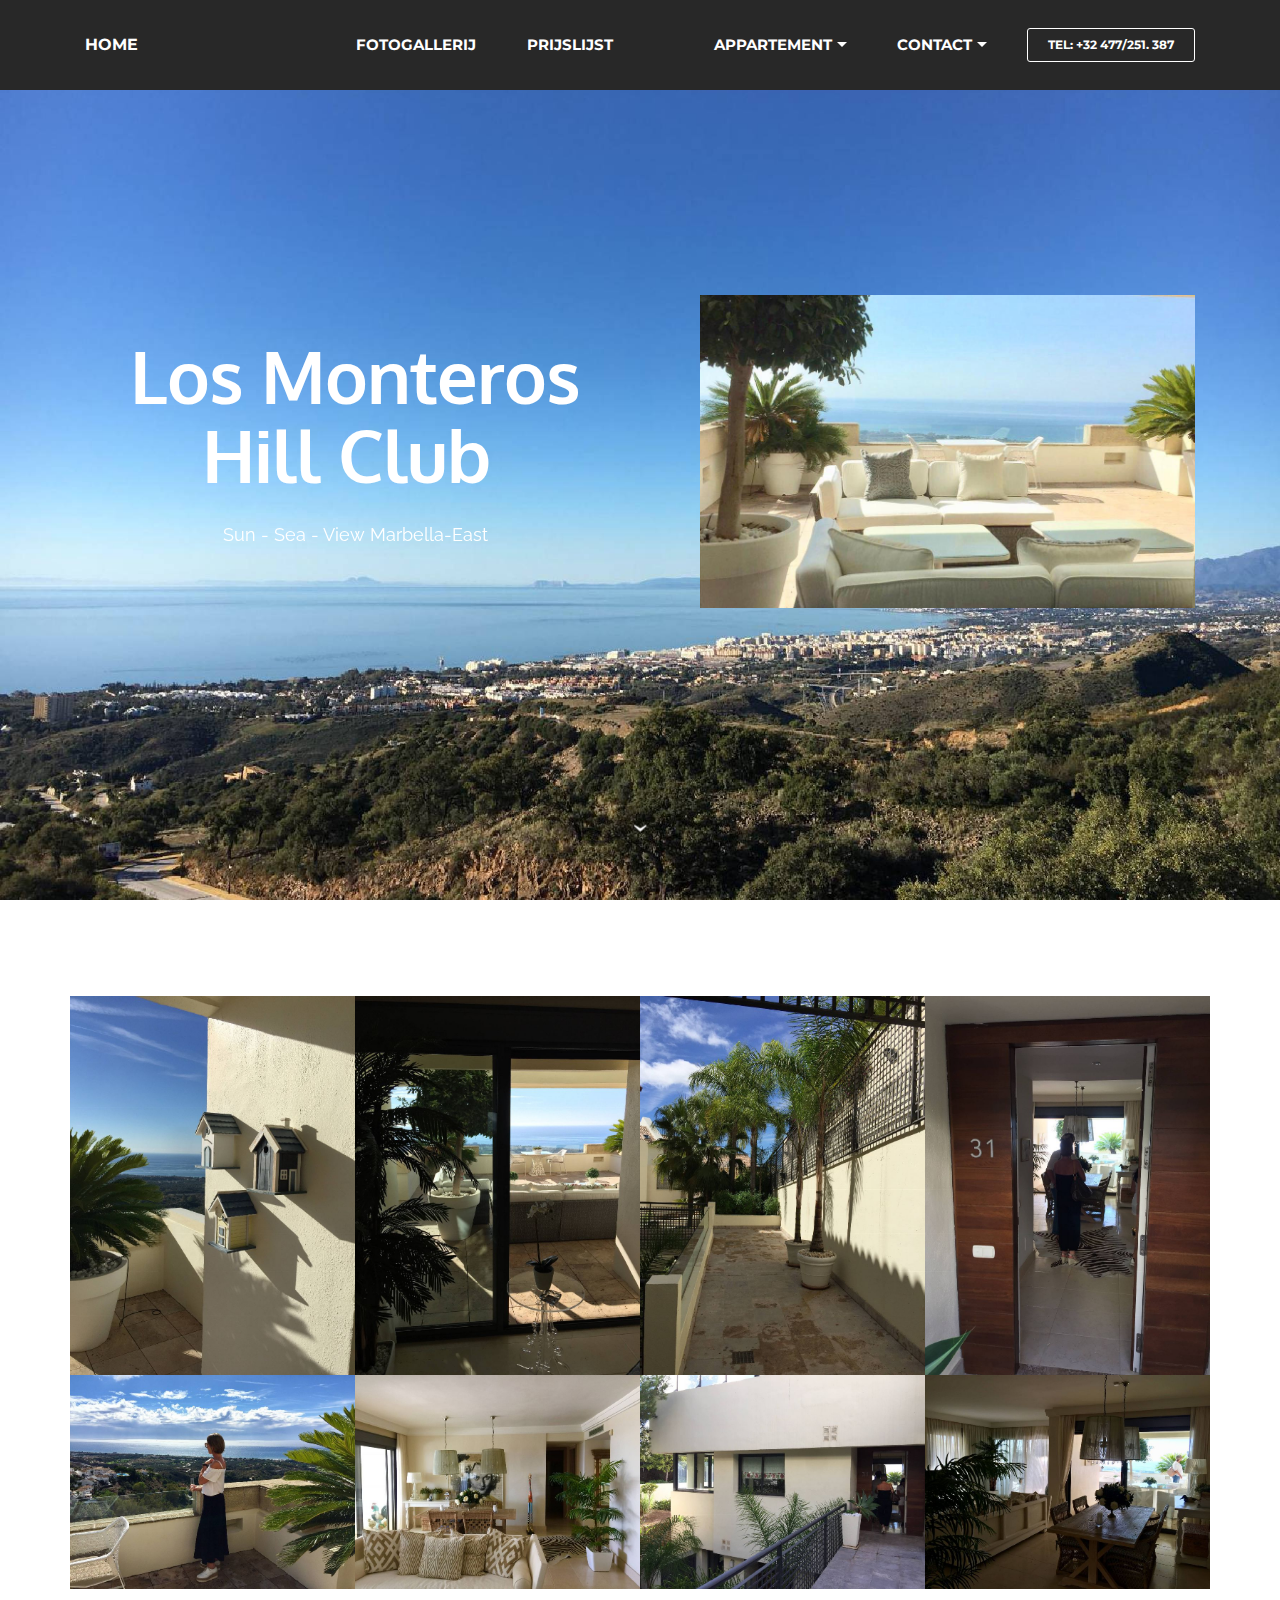
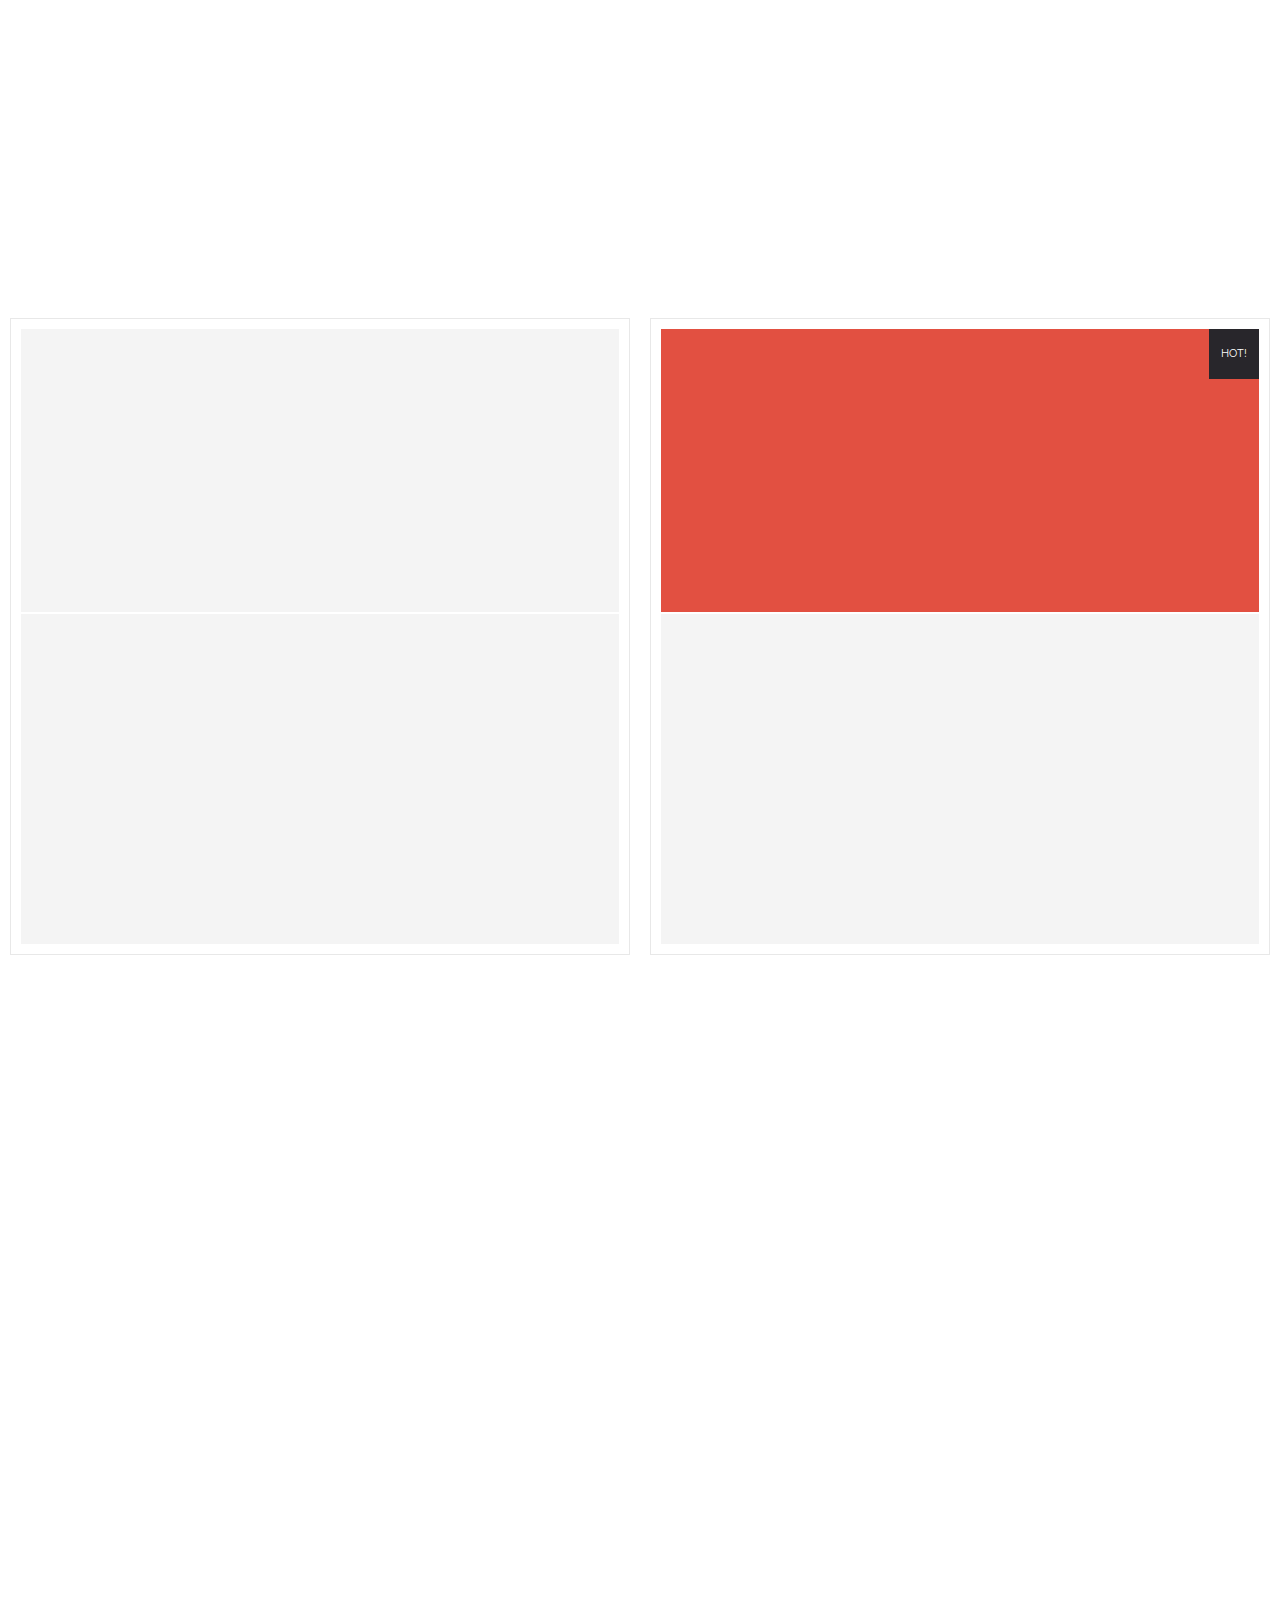
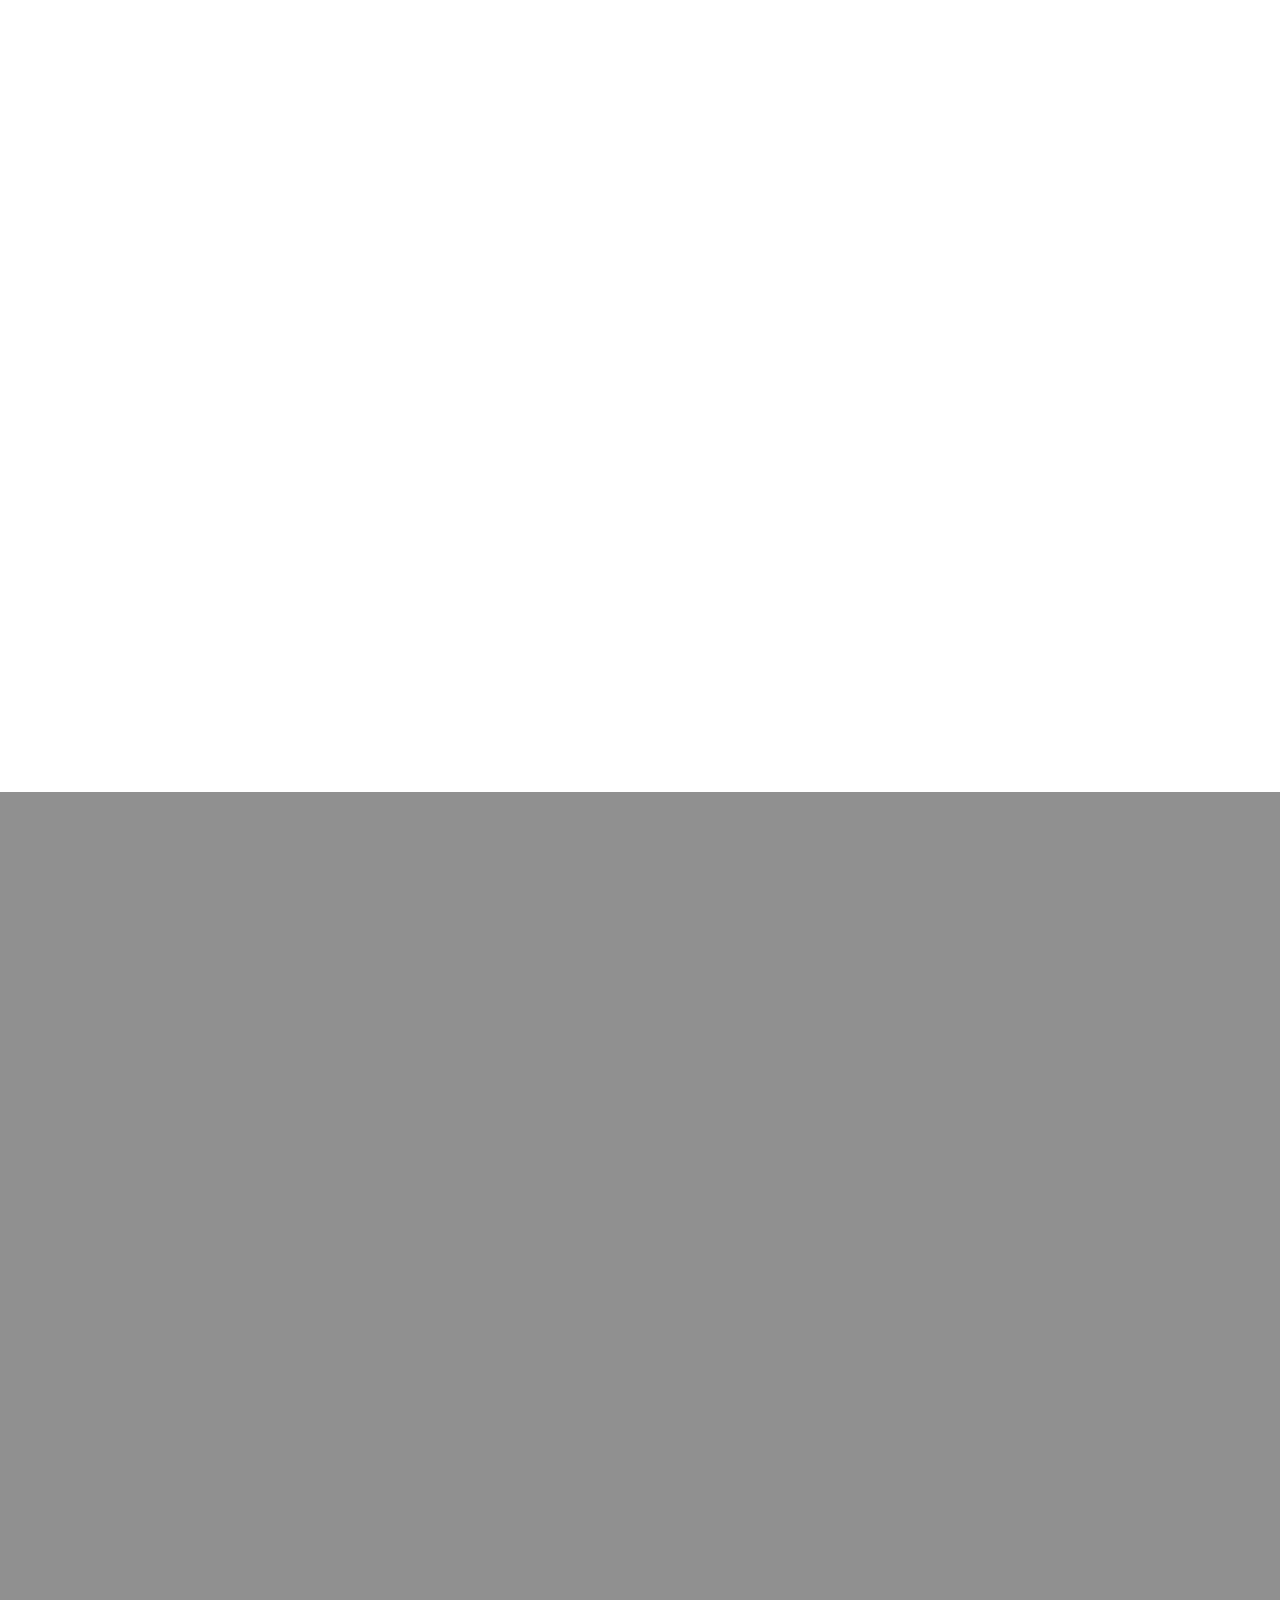
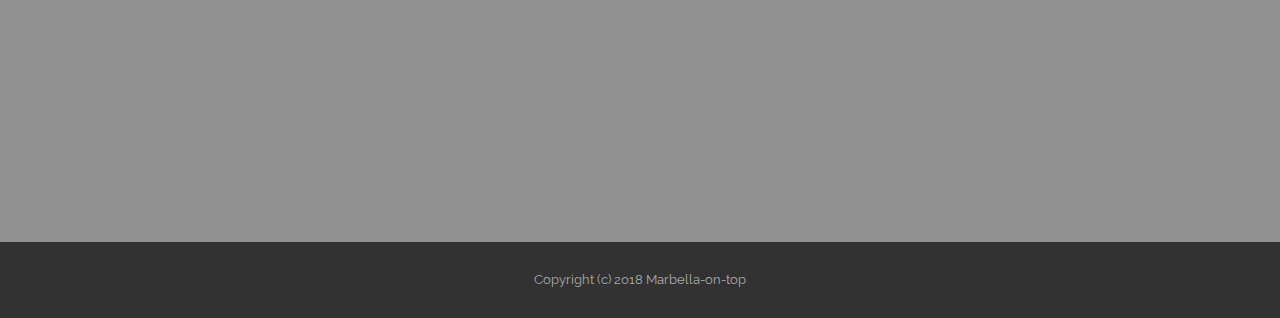
==== index.html @ 4f2f350a "create github pages" ====
<!DOCTYPE html>
<html>
<head>
  <!-- Site made with Mobirise Website Builder v3.12.1, https://mobirise.com -->
  <meta charset="UTF-8">
  <meta http-equiv="X-UA-Compatible" content="IE=edge">
  <meta name="generator" content="Mobirise v3.12.1, mobirise.com">
  <meta name="viewport" content="width=device-width, initial-scale=1">
  <link rel="shortcut icon" href="assets/images/logo-maerteleire-web-mail-128x73-91.jpg" type="image/x-icon">
  <meta name="description" content="">
  <title>Home</title>
  <link rel="stylesheet" href="https://fonts.googleapis.com/css?family=Lora:400,700,400italic,700italic&amp;subset=latin">
  <link rel="stylesheet" href="https://fonts.googleapis.com/css?family=Montserrat:400,700">
  <link rel="stylesheet" href="https://fonts.googleapis.com/css?family=Raleway:100,100i,200,200i,300,300i,400,400i,500,500i,600,600i,700,700i,800,800i,900,900i">
  <link rel="stylesheet" href="assets/bootstrap-material-design-font/css/material.css">
  <link rel="stylesheet" href="assets/et-line-font-plugin/style.css">
  <link rel="stylesheet" href="assets/tether/tether.min.css">
  <link rel="stylesheet" href="assets/bootstrap/css/bootstrap.min.css">
  <link rel="stylesheet" href="assets/animate.css/animate.min.css">
  <link rel="stylesheet" href="assets/dropdown/css/style.css">
  <link rel="stylesheet" href="assets/theme/css/style.css">
  <link rel="stylesheet" href="assets/mobirise-gallery/style.css">
  <link rel="stylesheet" href="assets/mobirise/css/mbr-additional.css" type="text/css">
  
  
  
</head>
<body>
<section id="menu-n">

    <nav class="navbar navbar-dropdown navbar-fixed-top">
        <div class="container">

            <div class="mbr-table">
                <div class="mbr-table-cell">

                    <div class="navbar-brand">
                        
                        <a class="navbar-caption" href="index.html">HOME</a>
                    </div>

                </div>
                <div class="mbr-table-cell">

                    <button class="navbar-toggler pull-xs-right hidden-md-up" type="button" data-toggle="collapse" data-target="#exCollapsingNavbar">
                        <div class="hamburger-icon"></div>
                    </button>

                    <ul class="nav-dropdown collapse pull-xs-right nav navbar-nav navbar-toggleable-sm" id="exCollapsingNavbar"><li class="nav-item"><a class="nav-link link" href="fotogallerij.html">FOTOGALLERIJ</a></li><li class="nav-item"><a class="nav-link link" href="page2.html">PRIJSLIJST</a></li><li class="nav-item"><a class="nav-link link" href="https://mobirise.com/"></a></li><li class="nav-item dropdown"><a class="nav-link link dropdown-toggle" data-toggle="dropdown-submenu" href="https://mobirise.com/" aria-expanded="false">APPARTEMENT</a><div class="dropdown-menu"><a class="dropdown-item" href="Huishoudelijk reglement.html">Huishoudelijk reglement</a><div class="dropdown"><a class="dropdown-item dropdown-toggle" href="assets/files/12%20daguitstapjes%20aan%20de%20Costa%20Del%20Sol.pdf" data-toggle="dropdown-submenu" aria-expanded="false">Daguitstappen in de buurt<br></a><div class="dropdown-menu dropdown-submenu"><a class="dropdown-item" href="assets/files/12%20daguitstapjes%20aan%20de%20Costa%20Del%20Sol.pdf">12 daguitstapjes aan de Costa del Sol</a><a class="dropdown-item" href="assets/files/WAT%20TE%20BELEVEN%20IN%20MARBELLA.pdf">Wat te beleven in Marbella ?</a></div></div><a class="dropdown-item" href="http://events.marbellafamilyfun.com/" target="_blank">Activiteiten-agenda</a><a class="dropdown-item" href="voorzieningen.html" aria-expanded="false">Voorzieningen<br></a></div></li><li class="nav-item dropdown"><a class="nav-link link dropdown-toggle" data-toggle="dropdown-submenu" href="https://mobirise.com/" aria-expanded="false">CONTACT</a><div class="dropdown-menu"><a class="dropdown-item" href="page5.html">Contact us</a></div></li><li class="nav-item nav-btn"><a class="nav-link btn btn-white btn-white-outline" href="Contact us.html">TEL: +32 477/251. 387</a></li></ul>
                    <button hidden="" class="navbar-toggler navbar-close" type="button" data-toggle="collapse" data-target="#exCollapsingNavbar">
                        <div class="close-icon"></div>
                    </button>

                </div>
            </div>

        </div>
    </nav>

</section>

<section class="engine"><a rel="external" href="https://mobirise.com">Website Builder</a></section><section class="mbr-section mbr-section-hero mbr-section-full header2 mbr-parallax-background mbr-after-navbar" id="header2-0" style="background-image: url(assets/images/img-2000x1500.jpg);">

    

    <div class="mbr-table mbr-table-full">
        <div class="mbr-table-cell">

            <div class="container">
                <div class="mbr-section row">
                    <div class="mbr-table-md-up">
                        
                        
                        

                        <div class="mbr-table-cell col-md-5 content-size text-xs-center text-md-right">

                            <h3 class="mbr-section-title display-2">Los Monteros Hill Club&nbsp;</h3>

                            <div class="mbr-section-text">
                                <p>Sun - Sea - View Marbella-East</p>
                            </div>

                            

                        </div>
                        <div class="mbr-table-cell mbr-valign-top mbr-left-padding-md-up col-md-7 image-size" style="width: 50%;">
                            <div class="mbr-figure"><img src="assets/images/img-2800-1024x647.jpg"></div>
                        </div>

                    </div>
                </div>
            </div>

        </div>
    </div>

    <div class="mbr-arrow mbr-arrow-floating hidden-sm-down" aria-hidden="true"><a href="#gallery2-3"><i class="mbr-arrow-icon"></i></a></div>

</section>

<section class="mbr-gallery mbr-section mbr-section-nopadding mbr-slider-carousel" id="gallery2-3" data-filter="false" style="padding-top: 6rem; padding-bottom: 6rem;">
    <!-- Filter -->
    

    <!-- Gallery -->
    <div class="mbr-gallery-row container">
        <div class=" mbr-gallery-layout-default">
            <div>
                <div>
                    <div class="mbr-gallery-item mbr-gallery-item__mobirise3 mbr-gallery-item--p0" data-tags="Animated" data-video-url="false">
                        <div href="#lb-gallery2-3" data-slide-to="0" data-toggle="modal">
                            
                            

                            <img alt="" src="assets/images/img-2000x2666-800x1066.jpg">
                            
                            <span class="icon-focus"></span>
                            
                        </div>
                    </div><div class="mbr-gallery-item mbr-gallery-item__mobirise3 mbr-gallery-item--p0" data-tags="Animated" data-video-url="false">
                        <div href="#lb-gallery2-3" data-slide-to="1" data-toggle="modal">
                            
                            

                            <img alt="" src="assets/images/img-1-2000x2666-800x1066.jpg">
                            
                            <span class="icon-focus"></span>
                            
                        </div>
                    </div><div class="mbr-gallery-item mbr-gallery-item__mobirise3 mbr-gallery-item--p0" data-tags="Animated" data-video-url="false">
                        <div href="#lb-gallery2-3" data-slide-to="2" data-toggle="modal">
                            
                            

                            <img alt="" src="assets/images/img-2-2000x2666-800x1066.jpg">
                            
                            <span class="icon-focus"></span>
                            
                        </div>
                    </div><div class="mbr-gallery-item mbr-gallery-item__mobirise3 mbr-gallery-item--p0" data-tags="Animated" data-video-url="false">
                        <div href="#lb-gallery2-3" data-slide-to="3" data-toggle="modal">
                            
                            

                            <img alt="" src="assets/images/img-3-2000x2666-800x1066.jpg">
                            
                            <span class="icon-focus"></span>
                            
                        </div>
                    </div><div class="mbr-gallery-item mbr-gallery-item__mobirise3 mbr-gallery-item--p0" data-tags="Animated" data-video-url="false">
                        <div href="#lb-gallery2-3" data-slide-to="4" data-toggle="modal">
                            
                            

                            <img alt="" src="assets/images/img-1-2000x1500-800x600.jpg">
                            
                            <span class="icon-focus"></span>
                            
                        </div>
                    </div><div class="mbr-gallery-item mbr-gallery-item__mobirise3 mbr-gallery-item--p0" data-tags="Animated" data-video-url="false">
                        <div href="#lb-gallery2-3" data-slide-to="5" data-toggle="modal">
                            
                            

                            <img alt="" src="assets/images/img-2-2000x1500-800x600.jpg">
                            
                            <span class="icon-focus"></span>
                            
                        </div>
                    </div><div class="mbr-gallery-item mbr-gallery-item__mobirise3 mbr-gallery-item--p0" data-tags="Animated" data-video-url="false">
                        <div href="#lb-gallery2-3" data-slide-to="6" data-toggle="modal">
                            
                            

                            <img alt="" src="assets/images/img-3-2000x1500-800x600.jpg">
                            
                            <span class="icon-focus"></span>
                            
                        </div>
                    </div><div class="mbr-gallery-item mbr-gallery-item__mobirise3 mbr-gallery-item--p0" data-tags="Animated" data-video-url="false">
                        <div href="#lb-gallery2-3" data-slide-to="7" data-toggle="modal">
                            
                            

                            <img alt="" src="assets/images/img-4-2000x1500-800x600.jpg">
                            
                            <span class="icon-focus"></span>
                            
                        </div>
                    </div>
                </div>
            </div>
            <div class="clearfix"></div>
        </div>
    </div>

    <!-- Lightbox -->
    <div data-app-prevent-settings="" class="mbr-slider modal fade carousel slide" tabindex="-1" data-keyboard="true" data-interval="false" id="lb-gallery2-3">
        <div class="modal-dialog">
            <div class="modal-content">
                <div class="modal-body">
                    <ol class="carousel-indicators">
                        <li data-app-prevent-settings="" data-target="#lb-gallery2-3" data-slide-to="0"></li><li data-app-prevent-settings="" data-target="#lb-gallery2-3" data-slide-to="1"></li><li data-app-prevent-settings="" data-target="#lb-gallery2-3" data-slide-to="2"></li><li data-app-prevent-settings="" data-target="#lb-gallery2-3" data-slide-to="3"></li><li data-app-prevent-settings="" data-target="#lb-gallery2-3" data-slide-to="4"></li><li data-app-prevent-settings="" data-target="#lb-gallery2-3" data-slide-to="5"></li><li data-app-prevent-settings="" data-target="#lb-gallery2-3" data-slide-to="6"></li><li data-app-prevent-settings="" data-target="#lb-gallery2-3" class=" active" data-slide-to="7"></li>
                    </ol>
                    <div class="carousel-inner">
                        <div class="carousel-item">
                            <img alt="" src="assets/images/img-2000x2666.jpg">
                        </div><div class="carousel-item">
                            <img alt="" src="assets/images/img-1-2000x2666.jpg">
                        </div><div class="carousel-item">
                            <img alt="" src="assets/images/img-2-2000x2666.jpg">
                        </div><div class="carousel-item">
                            <img alt="" src="assets/images/img-3-2000x2666.jpg">
                        </div><div class="carousel-item">
                            <img alt="" src="assets/images/img-1-2000x1500.jpg">
                        </div><div class="carousel-item">
                            <img alt="" src="assets/images/img-2-2000x1500.jpg">
                        </div><div class="carousel-item">
                            <img alt="" src="assets/images/img-3-2000x1500.jpg">
                        </div><div class="carousel-item active">
                            <img alt="" src="assets/images/img-4-2000x1500.jpg">
                        </div>
                    </div>
                    <a class="left carousel-control" role="button" data-slide="prev" href="#lb-gallery2-3">
                        <span class="icon-prev" aria-hidden="true"></span>
                        <span class="sr-only">Previous</span>
                    </a>
                    <a class="right carousel-control" role="button" data-slide="next" href="#lb-gallery2-3">
                        <span class="icon-next" aria-hidden="true"></span>
                        <span class="sr-only">Next</span>
                    </a>

                    <a class="close" href="#" role="button" data-dismiss="modal">
                        <span aria-hidden="true">×</span>
                        <span class="sr-only">Close</span>
                    </a>
                </div>
            </div>
        </div>
    </div>
</section>

<section class="mbr-section" id="pricing-table2-g" style="background-color: rgb(255, 255, 255); padding-top: 80px; padding-bottom: 120px;">

    

    <div class="mbr-section mbr-section__container mbr-section__container--middle">
      <div class="container">
          <div class="row">
              <div class="col-xs-12 text-xs-center">
                  <h3 class="mbr-section-title display-2">Tarieven</h3>
                  <small class="mbr-section-subtitle">Voor beschikbaarheid, stuur ons een mailtje ! Minimum weekverhuur - Mogelijkheid tot maandverhuur !</small>
              </div>
          </div>
      </div>
    </div>

    <div class="mbr-section mbr-section-nopadding mbr-price-table">
      <div class="row">
            <div class="col-xs-12 col-md-6 col-xl-6">
                <div class="mbr-plan card text-xs-center">
                    <div class="mbr-plan-header card-block">
                      
                      <div class="card-title">
                        <h3 class="mbr-plan-title">LAAGSEIZOEN</h3>
                        <small class="mbr-plan-subtitle">1 september tot &amp; met &nbsp;30 juni</small>
                      </div>
                      <div class="card-text">
                          <div class="mbr-price">
                            <span class="mbr-price-value">€</span>
                            <span class="mbr-price-figure">1500</span><small class="mbr-price-term">/week.</small>
                          </div>
                          <small class="mbr-plan-price-desc">Meer details</small>
                      </div>
                    </div>
                    <div class="mbr-plan-body card-block">
                      <div class="mbr-plan-list"><ul class="list-group list-group-flush"><li class="list-group-item">2 slaapkamers - 2 badkamers</li><li class="list-group-item"> 2-persoonsbedden</li><li class="list-group-item">geschikt voor maximum voor 4 personen</li><li class="list-group-item">gratis WIFI</li></ul></div>
                      
                    </div>
                </div>
            </div>
            <div class="col-xs-12 col-md-6 col-xl-6">
                <div class="mbr-plan card text-xs-center">
                    <div class="mbr-plan-header card-block bg-primary">
                      <div class="mbr-plan-label">HOT!</div>
                      <div class="card-title">
                        <h3 class="mbr-plan-title">HOOGSEIZOEN</h3>
                        <small class="mbr-plan-subtitle">1 juli tot &amp; met 31 augustus</small>
                      </div>
                      <div class="card-text">
                          <div class="mbr-price">
                            <span class="mbr-price-value">€</span>
                            <span class="mbr-price-figure">2000</span><small class="mbr-price-term">/week.</small>
                          </div>
                          <small class="mbr-plan-price-desc">Meer details</small>
                      </div>
                    </div>
                    <div class="mbr-plan-body card-block">
                      <div class="mbr-plan-list"><ul class="list-group list-group-flush"><li class="list-group-item">2 slaapkamers - 2 badkamers</li><li class="list-group-item"> 2-persoonsbedden</li><li class="list-group-item">geschikt voor maximum 4 personen</li><li class="list-group-item">gratis WIFI</li></ul></div>
                      
                    </div>
                </div>
            </div>
            
            
          </div>
    </div>

</section>

<section class="mbr-section mbr-parallax-background" id="form1-c" style="background-image: url(assets/images/img-2000x1371.jpg); padding-top: 120px; padding-bottom: 120px;">
    
    <div class="mbr-section mbr-section__container mbr-section__container--middle">
        <div class="container">
            <div class="row">
                <div class="col-xs-12 text-xs-center">
                    <h3 class="mbr-section-title display-2">CONTACT FORMULIER</h3>
                    <small class="mbr-section-subtitle">Wenst u te huren ? Heeft u een vraag ? Stuur ons dan hieronder een bericht. Antwoord binnen de 24u !</small>
                </div>
            </div>
        </div>
    </div>
    <div class="mbr-section mbr-section-nopadding">
        <div class="container">
            <div class="row">
                <div class="col-xs-12 col-lg-10 col-lg-offset-1" data-form-type="formoid">


                    <div data-form-alert="true">
                        <div hidden="" data-form-alert-success="true" class="alert alert-form alert-success text-xs-center">Thanks for filling out form!</div>
                    </div>


                    <form action="https://mobirise.com/" method="post" data-form-title="CONTACT FORMULIER">

                        <input type="hidden" value="WoFdd6sUv2KNcZNWZvfrkLfmjpEVxVKeMpipxAxIxKN8QhyJB/UExJP9BDMRjxxHVjg9TM3lmFNSBWhQ2SIvO/9RHqNVO4+xNP42BPwE/0wyp7LwObvrASeftMVAXPFM" data-form-email="true">

                        <div class="row row-sm-offset">

                            <div class="col-xs-12 col-md-4">
                                <div class="form-group">
                                    <label class="form-control-label" for="form1-c-name">Name<span class="form-asterisk">*</span></label>
                                    <input type="text" class="form-control" name="name" required="" data-form-field="Name" id="form1-c-name">
                                </div>
                            </div>

                            <div class="col-xs-12 col-md-4">
                                <div class="form-group">
                                    <label class="form-control-label" for="form1-c-email">Email<span class="form-asterisk">*</span></label>
                                    <input type="email" class="form-control" name="email" required="" data-form-field="Email" id="form1-c-email">
                                </div>
                            </div>

                            <div class="col-xs-12 col-md-4">
                                <div class="form-group">
                                    <label class="form-control-label" for="form1-c-phone">Phone</label>
                                    <input type="tel" class="form-control" name="phone" data-form-field="Phone" id="form1-c-phone">
                                </div>
                            </div>

                        </div>

                        <div class="form-group">
                            <label class="form-control-label" for="form1-c-message">Message</label>
                            <textarea class="form-control" name="message" rows="7" data-form-field="Message" id="form1-c-message"></textarea>
                        </div>

                        <div><button type="submit" class="btn btn-primary">CONTACT US</button></div>

                    </form>
                </div>
            </div>
        </div>
    </div>
</section>

<section class="mbr-section" id="msg-box5-h" style="background-color: rgb(255, 255, 255); padding-top: 0px; padding-bottom: 0px;">

    
    <div class="container">
        <div class="row">
            <div class="mbr-table-md-up">

              

              <div class="mbr-table-cell col-md-5 text-xs-center text-md-right content-size">
                  <h3 class="mbr-section-title display-2"><br>Monteros Hill Club</h3>
                  <div class="lead">

                    <p>Monteros Hill Club Marbella ligt in Marbella, op 3,7 km van Plaza de Toros Marbella, en biedt accommodatie met uitzicht op zee. U kunt gebruikmaken van gratis WiFi.<br><br>Het appartement beschikt over 2 slaapkamers en een keuken met een vaatwasser en een oven. Er is ook een satelliet-tv aanwezig.<br><br>U kunt tijdens uw verblijf in het appartement gebruikmaken van spa- en wellnessfaciliteiten, waaronder een sauna en een fitnesscentrum. U kunt ook ontspannen op het zonneterras.<br><br>Het Teatro Ciudad de Marbella ligt op 4,1 km van Monteros Hill Club Marbella .De dichtstbijzijnde luchthaven is Málaga-Costa del Sol, op 35 km van de accommodatie.&nbsp;</p>

                  </div>

                  <div><a class="btn btn-primary" href="https://mobirise.com">MEER</a></div>
              </div>


              


              <div class="mbr-table-cell mbr-left-padding-md-up mbr-valign-top col-md-7 image-size" style="width: 50%;">
                  <div class="mbr-figure"><img src="assets/images/img-1-1400x816.jpg"></div>
              </div>

            </div>
        </div>
    </div>

</section>

<section class="mbr-section mbr-parallax-background" id="testimonials3-m" style="background-image: url(assets/images/mbr-2000x1500.jpg); padding-top: 120px; padding-bottom: 120px;">

    <div class="mbr-overlay" style="opacity: 0.5; background-color: rgb(34, 34, 34);">
    </div>

        <div class="mbr-section mbr-section__container mbr-section__container--middle">
            <div class="container">
                <div class="row">
                    <div class="col-xs-12 text-xs-center">
                        <h3 class="mbr-section-title display-2">Wat vertellen gasten over hun verblijf ?</h3>
                        
                    </div>
                </div>
            </div>
        </div>


    <div class="mbr-testimonials mbr-section mbr-section-nopadding">
        <div class="container">
            <div class="row">

                <div class="col-xs-12 col-lg-4">

                    <div class="mbr-testimonial card">
                        <div class="card-block"><p>“Echt een mega mooie locatie! Je moet er even een beetje voor rijden, maar dan heb je ook een super mooi uitzicht. En je hebt een prima zwembad op een paar meter lopen afstand. Ook het appartement is top. Elke slaapkamer beschikt over een aparte badkamer. Ik raad wel aan een auto te huren, tenzij je geen behoefte hebt aan strand natuurlijk. Bezoek vooral het oude stadscentrum. Doet heel knus en authentiek aan. Leuk sfeertje. Marbella is een hele mooie badplaats.”</p></div>
                        <div class="mbr-author card-footer">
                            
                            <div class="mbr-author-name">Katrien</div>
                            
                        </div>
                    </div>
                </div><div class="col-xs-12 col-lg-4">

                    <div class="mbr-testimonial card">
                        <div class="card-block"><p>“Myself and my family spent a month at this beautiful apartment. The apartment is very clean, spacious with sunshine and sea views . I would recommend this apartment to any family. Cabopino beach was our favourite go to beach. Sad to be back in UK.<span style="font-size: 1.125rem; line-height: 2;">”</span></p></div>
                        <div class="mbr-author card-footer">
                            
                            <div class="mbr-author-name">Dean.</div>
                            
                        </div>
                    </div>
                </div><div class="col-xs-12 col-lg-4">

                    <div class="mbr-testimonial card">
                        <div class="card-block"><p>“Appartement très agréable, propre et bien équipé. Il est mieux que sur les photos. Il dispose même d'une vue sur mer. On va sûrement revenir à cet appartement à notre prochain séjour.”</p></div>
                        <div class="mbr-author card-footer">
                            
                            <div class="mbr-author-name">Eric.</div>
                            
                        </div>
                    </div>
                </div>

            </div>

        </div>

    </div>

</section>

<footer class="mbr-small-footer mbr-section mbr-section-nopadding" id="footer1-q" style="background-color: rgb(50, 50, 50); padding-top: 1.75rem; padding-bottom: 1.75rem;">
    
    <div class="container">
        <p class="text-xs-center">Copyright (c) 2018 Marbella-on-top</p>
    </div>
</footer>


  <script src="assets/web/assets/jquery/jquery.min.js"></script>
  <script src="assets/tether/tether.min.js"></script>
  <script src="assets/bootstrap/js/bootstrap.min.js"></script>
  <script src="assets/smooth-scroll/smooth-scroll.js"></script>
  <script src="assets/jarallax/jarallax.js"></script>
  <script src="assets/viewport-checker/jquery.viewportchecker.js"></script>
  <script src="assets/masonry/masonry.pkgd.min.js"></script>
  <script src="assets/imagesloaded/imagesloaded.pkgd.min.js"></script>
  <script src="assets/bootstrap-carousel-swipe/bootstrap-carousel-swipe.js"></script>
  <script src="assets/dropdown/js/script.min.js"></script>
  <script src="assets/touch-swipe/jquery.touch-swipe.min.js"></script>
  <script src="assets/theme/js/script.js"></script>
  <script src="assets/mobirise-gallery/player.min.js"></script>
  <script src="assets/mobirise-gallery/script.js"></script>
  <script src="assets/formoid/formoid.min.js"></script>
  
  
  <input name="animation" type="hidden">
  </body>
</html>
---- assets/bootstrap-material-design-font/css/material.css ----
@font-face {
  font-family: 'Material-Design-Icons';
  src: url('../fonts/Material-Design-Icons.eot?3ocs8m');
  src: url('../fonts/Material-Design-Icons.eot?#iefix3ocs8m') format('embedded-opentype'), url('../fonts/Material-Design-Icons.woff?3ocs8m') format('woff'), url('../fonts/Material-Design-Icons.ttf?3ocs8m') format('truetype'), url('../fonts/Material-Design-Icons.svg?3ocs8m#Material-Design-Icons') format('svg');
  font-weight: normal;
  font-style: normal;
}
[class^="mdi-"],
[class*="mdi-"] {
  speak: none;
  display: inline-block;
  font-style: normal;
  font-variant:normal;
  font-weight:normal;
  /*font-size:24px;*/
  line-height:1;
  font-family:'Material-Design-Icons' !important;
  text-rendering: auto;
  
  -webkit-font-smoothing: antialiased;
  -moz-osx-font-smoothing: grayscale;
  -webkit-transform: translate(0, 0);
      -ms-transform: translate(0, 0);
          transform: translate(0, 0);
}
[class^="mdi-"]:before,
[class*="mdi-"]:before {
  display: inline-block;
  speak: none;
  text-decoration: inherit;
}
[class^="mdi-"].pull-left,
[class*="mdi-"].pull-left {
  margin-right: .3em;
}
[class^="mdi-"].pull-right,
[class*="mdi-"].pull-right {
  margin-left: .3em;
}
[class^="mdi-"].mdi-lg:before,
[class*="mdi-"].mdi-lg:before,
[class^="mdi-"].mdi-lg:after,
[class*="mdi-"].mdi-lg:after {
  font-size: 1.33333333em;
  line-height: 0.75em;
  vertical-align: -15%;
}
[class^="mdi-"].mdi-2x:before,
[class*="mdi-"].mdi-2x:before,
[class^="mdi-"].mdi-2x:after,
[class*="mdi-"].mdi-2x:after {
  font-size: 2em;
}
[class^="mdi-"].mdi-3x:before,
[class*="mdi-"].mdi-3x:before,
[class^="mdi-"].mdi-3x:after,
[class*="mdi-"].mdi-3x:after {
  font-size: 3em;
}
[class^="mdi-"].mdi-4x:before,
[class*="mdi-"].mdi-4x:before,
[class^="mdi-"].mdi-4x:after,
[class*="mdi-"].mdi-4x:after {
  font-size: 4em;
}
[class^="mdi-"].mdi-5x:before,
[class*="mdi-"].mdi-5x:before,
[class^="mdi-"].mdi-5x:after,
[class*="mdi-"].mdi-5x:after {
  font-size: 5em;
}
[class^="mdi-device-signal-cellular-"]:after,
[class^="mdi-device-battery-"]:after,
[class^="mdi-device-battery-charging-"]:after,
[class^="mdi-device-signal-cellular-connected-no-internet-"]:after,
[class^="mdi-device-signal-wifi-"]:after,
[class^="mdi-device-signal-wifi-statusbar-not-connected"]:after,
.mdi-device-network-wifi:after {
  opacity: .3;
  position: absolute;
  left: 0;
  top: 0;
  z-index: 1;
  display: inline-block;
  speak: none;
  text-decoration: inherit;
}
[class^="mdi-device-signal-cellular-"]:after {
  content: "\e758";
}
[class^="mdi-device-battery-"]:after {
  content: "\e735";
}
[class^="mdi-device-battery-charging-"]:after {
  content: "\e733";
}
[class^="mdi-device-signal-cellular-connected-no-internet-"]:after {
  content: "\e75d";
}
[class^="mdi-device-signal-wifi-"]:after,
.mdi-device-network-wifi:after {
  content: "\e765";
}
[class^="mdi-device-signal-wifi-statusbasr-not-connected"]:after {
  content: "\e8f7";
}
.mdi-device-signal-cellular-off:after,
.mdi-device-signal-cellular-null:after,
.mdi-device-signal-cellular-no-sim:after,
.mdi-device-signal-wifi-off:after,
.mdi-device-signal-wifi-4-bar:after,
.mdi-device-signal-cellular-4-bar:after,
.mdi-device-battery-alert:after,
.mdi-device-signal-cellular-connected-no-internet-4-bar:after,
.mdi-device-battery-std:after,
.mdi-device-battery-full .mdi-device-battery-unknown:after {
  content: "";
}
.mdi-fw {
  width: 1.28571429em;
  text-align: center;
}
.mdi-ul {
  padding-left: 0;
  margin-left: 2.14285714em;
  list-style-type: none;
}
.mdi-ul > li {
  position: relative;
}
.mdi-li {
  position: absolute;
  left: -2.14285714em;
  width: 2.14285714em;
  top: 0.14285714em;
  text-align: center;
}
.mdi-li.mdi-lg {
  left: -1.85714286em;
}
.mdi-border {
  padding: .2em .25em .15em;
  border: solid 0.08em #eeeeee;
  border-radius: .1em;
}
.mdi-spin {
  -webkit-animation: mdi-spin 2s infinite linear;
  animation: mdi-spin 2s infinite linear;
  -webkit-transform-origin: 50% 50%;
  -ms-transform-origin: 50% 50%;
      transform-origin: 50% 50%;
}
.mdi-pulse {
  -webkit-animation: mdi-spin 1s steps(8) infinite;
  animation: mdi-spin 1s steps(8) infinite;
  -webkit-transform-origin: 50% 50%;
  -ms-transform-origin: 50% 50%;
      transform-origin: 50% 50%;
}
@-webkit-keyframes mdi-spin {
  0% {
    -webkit-transform: rotate(0deg);
    transform: rotate(0deg);
  }
  100% {
    -webkit-transform: rotate(359deg);
    transform: rotate(359deg);
  }
}
@keyframes mdi-spin {
  0% {
    -webkit-transform: rotate(0deg);
    transform: rotate(0deg);
  }
  100% {
    -webkit-transform: rotate(359deg);
    transform: rotate(359deg);
  }
}
.mdi-rotate-90 {
  filter: progid:DXImageTransform.Microsoft.BasicImage(rotation=1);
  -webkit-transform: rotate(90deg);
  -ms-transform: rotate(90deg);
  transform: rotate(90deg);
}
.mdi-rotate-180 {
  filter: progid:DXImageTransform.Microsoft.BasicImage(rotation=2);
  -webkit-transform: rotate(180deg);
  -ms-transform: rotate(180deg);
  transform: rotate(180deg);
}
.mdi-rotate-270 {
  filter: progid:DXImageTransform.Microsoft.BasicImage(rotation=3);
  -webkit-transform: rotate(270deg);
  -ms-transform: rotate(270deg);
  transform: rotate(270deg);
}
.mdi-flip-horizontal {
  filter: progid:DXImageTransform.Microsoft.BasicImage(rotation=0, mirror=1);
  -webkit-transform: scale(-1, 1);
  -ms-transform: scale(-1, 1);
  transform: scale(-1, 1);
}
.mdi-flip-vertical {
  filter: progid:DXImageTransform.Microsoft.BasicImage(rotation=2, mirror=1);
  -webkit-transform: scale(1, -1);
  -ms-transform: scale(1, -1);
  transform: scale(1, -1);
}
:root .mdi-rotate-90,
:root .mdi-rotate-180,
:root .mdi-rotate-270,
:root .mdi-flip-horizontal,
:root .mdi-flip-vertical {
  -webkit-filter: none;
          filter: none;
}
.mdi-stack {
  position: relative;
  display: inline-block;
  width: 2em;
  height: 2em;
  line-height: 2em;
  vertical-align: middle;
}
.mdi-stack-1x,
.mdi-stack-2x {
  position: absolute;
  left: 0;
  width: 100%;
  text-align: center;
}
.mdi-stack-1x {
  line-height: inherit;
}
.mdi-stack-2x {
  font-size: 2em;
}
.mdi-inverse {
  color: #ffffff;
}
/* Start Icons */
.mdi-action-3d-rotation:before {
  content: "\e600";
}
.mdi-action-accessibility:before {
  content: "\e601";
}
.mdi-action-account-balance-wallet:before {
  content: "\e602";
}
.mdi-action-account-balance:before {
  content: "\e603";
}
.mdi-action-account-box:before {
  content: "\e604";
}
.mdi-action-account-child:before {
  content: "\e605";
}
.mdi-action-account-circle:before {
  content: "\e606";
}
.mdi-action-add-shopping-cart:before {
  content: "\e607";
}
.mdi-action-alarm-add:before {
  content: "\e608";
}
.mdi-action-alarm-off:before {
  content: "\e609";
}
.mdi-action-alarm-on:before {
  content: "\e60a";
}
.mdi-action-alarm:before {
  content: "\e60b";
}
.mdi-action-android:before {
  content: "\e60c";
}
.mdi-action-announcement:before {
  content: "\e60d";
}
.mdi-action-aspect-ratio:before {
  content: "\e60e";
}
.mdi-action-assessment:before {
  content: "\e60f";
}
.mdi-action-assignment-ind:before {
  content: "\e610";
}
.mdi-action-assignment-late:before {
  content: "\e611";
}
.mdi-action-assignment-return:before {
  content: "\e612";
}
.mdi-action-assignment-returned:before {
  content: "\e613";
}
.mdi-action-assignment-turned-in:before {
  content: "\e614";
}
.mdi-action-assignment:before {
  content: "\e615";
}
.mdi-action-autorenew:before {
  content: "\e616";
}
.mdi-action-backup:before {
  content: "\e617";
}
.mdi-action-book:before {
  content: "\e618";
}
.mdi-action-bookmark-outline:before {
  content: "\e619";
}
.mdi-action-bookmark:before {
  content: "\e61a";
}
.mdi-action-bug-report:before {
  content: "\e61b";
}
.mdi-action-cached:before {
  content: "\e61c";
}
.mdi-action-check-circle:before {
  content: "\e61d";
}
.mdi-action-class:before {
  content: "\e61e";
}
.mdi-action-credit-card:before {
  content: "\e61f";
}
.mdi-action-dashboard:before {
  content: "\e620";
}
.mdi-action-delete:before {
  content: "\e621";
}
.mdi-action-description:before {
  content: "\e622";
}
.mdi-action-dns:before {
  content: "\e623";
}
.mdi-action-done-all:before {
  content: "\e624";
}
.mdi-action-done:before {
  content: "\e625";
}
.mdi-action-event:before {
  content: "\e626";
}
.mdi-action-exit-to-app:before {
  content: "\e627";
}
.mdi-action-explore:before {
  content: "\e628";
}
.mdi-action-extension:before {
  content: "\e629";
}
.mdi-action-face-unlock:before {
  content: "\e62a";
}
.mdi-action-favorite-outline:before {
  content: "\e62b";
}
.mdi-action-favorite:before {
  content: "\e62c";
}
.mdi-action-find-in-page:before {
  content: "\e62d";
}
.mdi-action-find-replace:before {
  content: "\e62e";
}
.mdi-action-flip-to-back:before {
  content: "\e62f";
}
.mdi-action-flip-to-front:before {
  content: "\e630";
}
.mdi-action-get-app:before {
  content: "\e631";
}
.mdi-action-grade:before {
  content: "\e632";
}
.mdi-action-group-work:before {
  content: "\e633";
}
.mdi-action-help:before {
  content: "\e634";
}
.mdi-action-highlight-remove:before {
  content: "\e635";
}
.mdi-action-history:before {
  content: "\e636";
}
.mdi-action-home:before {
  content: "\e637";
}
.mdi-action-https:before {
  content: "\e638";
}
.mdi-action-info-outline:before {
  content: "\e639";
}
.mdi-action-info:before {
  content: "\e63a";
}
.mdi-action-input:before {
  content: "\e63b";
}
.mdi-action-invert-colors:before {
  content: "\e63c";
}
.mdi-action-label-outline:before {
  content: "\e63d";
}
.mdi-action-label:before {
  content: "\e63e";
}
.mdi-action-language:before {
  content: "\e63f";
}
.mdi-action-launch:before {
  content: "\e640";
}
.mdi-action-list:before {
  content: "\e641";
}
.mdi-action-lock-open:before {
  content: "\e642";
}
.mdi-action-lock-outline:before {
  content: "\e643";
}
.mdi-action-lock:before {
  content: "\e644";
}
.mdi-action-loyalty:before {
  content: "\e645";
}
.mdi-action-markunread-mailbox:before {
  content: "\e646";
}
.mdi-action-note-add:before {
  content: "\e647";
}
.mdi-action-open-in-browser:before {
  content: "\e648";
}
.mdi-action-open-in-new:before {
  content: "\e649";
}
.mdi-action-open-with:before {
  content: "\e64a";
}
.mdi-action-pageview:before {
  content: "\e64b";
}
.mdi-action-payment:before {
  content: "\e64c";
}
.mdi-action-perm-camera-mic:before {
  content: "\e64d";
}
.mdi-action-perm-contact-cal:before {
  content: "\e64e";
}
.mdi-action-perm-data-setting:before {
  content: "\e64f";
}
.mdi-action-perm-device-info:before {
  content: "\e650";
}
.mdi-action-perm-identity:before {
  content: "\e651";
}
.mdi-action-perm-media:before {
  content: "\e652";
}
.mdi-action-perm-phone-msg:before {
  content: "\e653";
}
.mdi-action-perm-scan-wifi:before {
  content: "\e654";
}
.mdi-action-picture-in-picture:before {
  content: "\e655";
}
.mdi-action-polymer:before {
  content: "\e656";
}
.mdi-action-print:before {
  content: "\e657";
}
.mdi-action-query-builder:before {
  content: "\e658";
}
.mdi-action-question-answer:before {
  content: "\e659";
}
.mdi-action-receipt:before {
  content: "\e65a";
}
.mdi-action-redeem:before {
  content: "\e65b";
}
.mdi-action-reorder:before {
  content: "\e65c";
}
.mdi-action-report-problem:before {
  content: "\e65d";
}
.mdi-action-restore:before {
  content: "\e65e";
}
.mdi-action-room:before {
  content: "\e65f";
}
.mdi-action-schedule:before {
  content: "\e660";
}
.mdi-action-search:before {
  content: "\e661";
}
.mdi-action-settings-applications:before {
  content: "\e662";
}
.mdi-action-settings-backup-restore:before {
  content: "\e663";
}
.mdi-action-settings-bluetooth:before {
  content: "\e664";
}
.mdi-action-settings-cell:before {
  content: "\e665";
}
.mdi-action-settings-display:before {
  content: "\e666";
}
.mdi-action-settings-ethernet:before {
  content: "\e667";
}
.mdi-action-settings-input-antenna:before {
  content: "\e668";
}
.mdi-action-settings-input-component:before {
  content: "\e669";
}
.mdi-action-settings-input-composite:before {
  content: "\e66a";
}
.mdi-action-settings-input-hdmi:before {
  content: "\e66b";
}
.mdi-action-settings-input-svideo:before {
  content: "\e66c";
}
.mdi-action-settings-overscan:before {
  content: "\e66d";
}
.mdi-action-settings-phone:before {
  content: "\e66e";
}
.mdi-action-settings-power:before {
  content: "\e66f";
}
.mdi-action-settings-remote:before {
  content: "\e670";
}
.mdi-action-settings-voice:before {
  content: "\e671";
}
.mdi-action-settings:before {
  content: "\e672";
}
.mdi-action-shop-two:before {
  content: "\e673";
}
.mdi-action-shop:before {
  content: "\e674";
}
.mdi-action-shopping-basket:before {
  content: "\e675";
}
.mdi-action-shopping-cart:before {
  content: "\e676";
}
.mdi-action-speaker-notes:before {
  content: "\e677";
}
.mdi-action-spellcheck:before {
  content: "\e678";
}
.mdi-action-star-rate:before {
  content: "\e679";
}
.mdi-action-stars:before {
  content: "\e67a";
}
.mdi-action-store:before {
  content: "\e67b";
}
.mdi-action-subject:before {
  content: "\e67c";
}
.mdi-action-supervisor-account:before {
  content: "\e67d";
}
.mdi-action-swap-horiz:before {
  content: "\e67e";
}
.mdi-action-swap-vert-circle:before {
  content: "\e67f";
}
.mdi-action-swap-vert:before {
  content: "\e680";
}
.mdi-action-system-update-tv:before {
  content: "\e681";
}
.mdi-action-tab-unselected:before {
  content: "\e682";
}
.mdi-action-tab:before {
  content: "\e683";
}
.mdi-action-theaters:before {
  content: "\e684";
}
.mdi-action-thumb-down:before {
  content: "\e685";
}
.mdi-action-thumb-up:before {
  content: "\e686";
}
.mdi-action-thumbs-up-down:before {
  content: "\e687";
}
.mdi-action-toc:before {
  content: "\e688";
}
.mdi-action-today:before {
  content: "\e689";
}
.mdi-action-track-changes:before {
  content: "\e68a";
}
.mdi-action-translate:before {
  content: "\e68b";
}
.mdi-action-trending-down:before {
  content: "\e68c";
}
.mdi-action-trending-neutral:before {
  content: "\e68d";
}
.mdi-action-trending-up:before {
  content: "\e68e";
}
.mdi-action-turned-in-not:before {
  content: "\e68f";
}
.mdi-action-turned-in:before {
  content: "\e690";
}
.mdi-action-verified-user:before {
  content: "\e691";
}
.mdi-action-view-agenda:before {
  content: "\e692";
}
.mdi-action-view-array:before {
  content: "\e693";
}
.mdi-action-view-carousel:before {
  content: "\e694";
}
.mdi-action-view-column:before {
  content: "\e695";
}
.mdi-action-view-day:before {
  content: "\e696";
}
.mdi-action-view-headline:before {
  content: "\e697";
}
.mdi-action-view-list:before {
  content: "\e698";
}
.mdi-action-view-module:before {
  content: "\e699";
}
.mdi-action-view-quilt:before {
  content: "\e69a";
}
.mdi-action-view-stream:before {
  content: "\e69b";
}
.mdi-action-view-week:before {
  content: "\e69c";
}
.mdi-action-visibility-off:before {
  content: "\e69d";
}
.mdi-action-visibility:before {
  content: "\e69e";
}
.mdi-action-wallet-giftcard:before {
  content: "\e69f";
}
.mdi-action-wallet-membership:before {
  content: "\e6a0";
}
.mdi-action-wallet-travel:before {
  content: "\e6a1";
}
.mdi-action-work:before {
  content: "\e6a2";
}
.mdi-alert-error:before {
  content: "\e6a3";
}
.mdi-alert-warning:before {
  content: "\e6a4";
}
.mdi-av-album:before {
  content: "\e6a5";
}
.mdi-av-closed-caption:before {
  content: "\e6a6";
}
.mdi-av-equalizer:before {
  content: "\e6a7";
}
.mdi-av-explicit:before {
  content: "\e6a8";
}
.mdi-av-fast-forward:before {
  content: "\e6a9";
}
.mdi-av-fast-rewind:before {
  content: "\e6aa";
}
.mdi-av-games:before {
  content: "\e6ab";
}
.mdi-av-hearing:before {
  content: "\e6ac";
}
.mdi-av-high-quality:before {
  content: "\e6ad";
}
.mdi-av-loop:before {
  content: "\e6ae";
}
.mdi-av-mic-none:before {
  content: "\e6af";
}
.mdi-av-mic-off:before {
  content: "\e6b0";
}
.mdi-av-mic:before {
  content: "\e6b1";
}
.mdi-av-movie:before {
  content: "\e6b2";
}
.mdi-av-my-library-add:before {
  content: "\e6b3";
}
.mdi-av-my-library-books:before {
  content: "\e6b4";
}
.mdi-av-my-library-music:before {
  content: "\e6b5";
}
.mdi-av-new-releases:before {
  content: "\e6b6";
}
.mdi-av-not-interested:before {
  content: "\e6b7";
}
.mdi-av-pause-circle-fill:before {
  content: "\e6b8";
}
.mdi-av-pause-circle-outline:before {
  content: "\e6b9";
}
.mdi-av-pause:before {
  content: "\e6ba";
}
.mdi-av-play-arrow:before {
  content: "\e6bb";
}
.mdi-av-play-circle-fill:before {
  content: "\e6bc";
}
.mdi-av-play-circle-outline:before {
  content: "\e6bd";
}
.mdi-av-play-shopping-bag:before {
  content: "\e6be";
}
.mdi-av-playlist-add:before {
  content: "\e6bf";
}
.mdi-av-queue-music:before {
  content: "\e6c0";
}
.mdi-av-queue:before {
  content: "\e6c1";
}
.mdi-av-radio:before {
  content: "\e6c2";
}
.mdi-av-recent-actors:before {
  content: "\e6c3";
}
.mdi-av-repeat-one:before {
  content: "\e6c4";
}
.mdi-av-repeat:before {
  content: "\e6c5";
}
.mdi-av-replay:before {
  content: "\e6c6";
}
.mdi-av-shuffle:before {
  content: "\e6c7";
}
.mdi-av-skip-next:before {
  content: "\e6c8";
}
.mdi-av-skip-previous:before {
  content: "\e6c9";
}
.mdi-av-snooze:before {
  content: "\e6ca";
}
.mdi-av-stop:before {
  content: "\e6cb";
}
.mdi-av-subtitles:before {
  content: "\e6cc";
}
.mdi-av-surround-sound:before {
  content: "\e6cd";
}
.mdi-av-timer:before {
  content: "\e6ce";
}
.mdi-av-video-collection:before {
  content: "\e6cf";
}
.mdi-av-videocam-off:before {
  content: "\e6d0";
}
.mdi-av-videocam:before {
  content: "\e6d1";
}
.mdi-av-volume-down:before {
  content: "\e6d2";
}
.mdi-av-volume-mute:before {
  content: "\e6d3";
}
.mdi-av-volume-off:before {
  content: "\e6d4";
}
.mdi-av-volume-up:before {
  content: "\e6d5";
}
.mdi-av-web:before {
  content: "\e6d6";
}
.mdi-communication-business:before {
  content: "\e6d7";
}
.mdi-communication-call-end:before {
  content: "\e6d8";
}
.mdi-communication-call-made:before {
  content: "\e6d9";
}
.mdi-communication-call-merge:before {
  content: "\e6da";
}
.mdi-communication-call-missed:before {
  content: "\e6db";
}
.mdi-communication-call-received:before {
  content: "\e6dc";
}
.mdi-communication-call-split:before {
  content: "\e6dd";
}
.mdi-communication-call:before {
  content: "\e6de";
}
.mdi-communication-chat:before {
  content: "\e6df";
}
.mdi-communication-clear-all:before {
  content: "\e6e0";
}
.mdi-communication-comment:before {
  content: "\e6e1";
}
.mdi-communication-contacts:before {
  content: "\e6e2";
}
.mdi-communication-dialer-sip:before {
  content: "\e6e3";
}
.mdi-communication-dialpad:before {
  content: "\e6e4";
}
.mdi-communication-dnd-on:before {
  content: "\e6e5";
}
.mdi-communication-email:before {
  content: "\e6e6";
}
.mdi-communication-forum:before {
  content: "\e6e7";
}
.mdi-communication-import-export:before {
  content: "\e6e8";
}
.mdi-communication-invert-colors-off:before {
  content: "\e6e9";
}
.mdi-communication-invert-colors-on:before {
  content: "\e6ea";
}
.mdi-communication-live-help:before {
  content: "\e6eb";
}
.mdi-communication-location-off:before {
  content: "\e6ec";
}
.mdi-communication-location-on:before {
  content: "\e6ed";
}
.mdi-communication-message:before {
  content: "\e6ee";
}
.mdi-communication-messenger:before {
  content: "\e6ef";
}
.mdi-communication-no-sim:before {
  content: "\e6f0";
}
.mdi-communication-phone:before {
  content: "\e6f1";
}
.mdi-communication-portable-wifi-off:before {
  content: "\e6f2";
}
.mdi-communication-quick-contacts-dialer:before {
  content: "\e6f3";
}
.mdi-communication-quick-contacts-mail:before {
  content: "\e6f4";
}
.mdi-communication-ring-volume:before {
  content: "\e6f5";
}
.mdi-communication-stay-current-landscape:before {
  content: "\e6f6";
}
.mdi-communication-stay-current-portrait:before {
  content: "\e6f7";
}
.mdi-communication-stay-primary-landscape:before {
  content: "\e6f8";
}
.mdi-communication-stay-primary-portrait:before {
  content: "\e6f9";
}
.mdi-communication-swap-calls:before {
  content: "\e6fa";
}
.mdi-communication-textsms:before {
  content: "\e6fb";
}
.mdi-communication-voicemail:before {
  content: "\e6fc";
}
.mdi-communication-vpn-key:before {
  content: "\e6fd";
}
.mdi-content-add-box:before {
  content: "\e6fe";
}
.mdi-content-add-circle-outline:before {
  content: "\e6ff";
}
.mdi-content-add-circle:before {
  content: "\e700";
}
.mdi-content-add:before {
  content: "\e701";
}
.mdi-content-archive:before {
  content: "\e702";
}
.mdi-content-backspace:before {
  content: "\e703";
}
.mdi-content-block:before {
  content: "\e704";
}
.mdi-content-clear:before {
  content: "\e705";
}
.mdi-content-content-copy:before {
  content: "\e706";
}
.mdi-content-content-cut:before {
  content: "\e707";
}
.mdi-content-content-paste:before {
  content: "\e708";
}
.mdi-content-create:before {
  content: "\e709";
}
.mdi-content-drafts:before {
  content: "\e70a";
}
.mdi-content-filter-list:before {
  content: "\e70b";
}
.mdi-content-flag:before {
  content: "\e70c";
}
.mdi-content-forward:before {
  content: "\e70d";
}
.mdi-content-gesture:before {
  content: "\e70e";
}
.mdi-content-inbox:before {
  content: "\e70f";
}
.mdi-content-link:before {
  content: "\e710";
}
.mdi-content-mail:before {
  content: "\e711";
}
.mdi-content-markunread:before {
  content: "\e712";
}
.mdi-content-redo:before {
  content: "\e713";
}
.mdi-content-remove-circle-outline:before {
  content: "\e714";
}
.mdi-content-remove-circle:before {
  content: "\e715";
}
.mdi-content-remove:before {
  content: "\e716";
}
.mdi-content-reply-all:before {
  content: "\e717";
}
.mdi-content-reply:before {
  content: "\e718";
}
.mdi-content-report:before {
  content: "\e719";
}
.mdi-content-save:before {
  content: "\e71a";
}
.mdi-content-select-all:before {
  content: "\e71b";
}
.mdi-content-send:before {
  content: "\e71c";
}
.mdi-content-sort:before {
  content: "\e71d";
}
.mdi-content-text-format:before {
  content: "\e71e";
}
.mdi-content-undo:before {
  content: "\e71f";
}
.mdi-editor-attach-file:before {
  content: "\e776";
}
.mdi-editor-attach-money:before {
  content: "\e777";
}
.mdi-editor-border-all:before {
  content: "\e778";
}
.mdi-editor-border-bottom:before {
  content: "\e779";
}
.mdi-editor-border-clear:before {
  content: "\e77a";
}
.mdi-editor-border-color:before {
  content: "\e77b";
}
.mdi-editor-border-horizontal:before {
  content: "\e77c";
}
.mdi-editor-border-inner:before {
  content: "\e77d";
}
.mdi-editor-border-left:before {
  content: "\e77e";
}
.mdi-editor-border-outer:before {
  content: "\e77f";
}
.mdi-editor-border-right:before {
  content: "\e780";
}
.mdi-editor-border-style:before {
  content: "\e781";
}
.mdi-editor-border-top:before {
  content: "\e782";
}
.mdi-editor-border-vertical:before {
  content: "\e783";
}
.mdi-editor-format-align-center:before {
  content: "\e784";
}
.mdi-editor-format-align-justify:before {
  content: "\e785";
}
.mdi-editor-format-align-left:before {
  content: "\e786";
}
.mdi-editor-format-align-right:before {
  content: "\e787";
}
.mdi-editor-format-bold:before {
  content: "\e788";
}
.mdi-editor-format-clear:before {
  content: "\e789";
}
.mdi-editor-format-color-fill:before {
  content: "\e78a";
}
.mdi-editor-format-color-reset:before {
  content: "\e78b";
}
.mdi-editor-format-color-text:before {
  content: "\e78c";
}
.mdi-editor-format-indent-decrease:before {
  content: "\e78d";
}
.mdi-editor-format-indent-increase:before {
  content: "\e78e";
}
.mdi-editor-format-italic:before {
  content: "\e78f";
}
.mdi-editor-format-line-spacing:before {
  content: "\e790";
}
.mdi-editor-format-list-bulleted:before {
  content: "\e791";
}
.mdi-editor-format-list-numbered:before {
  content: "\e792";
}
.mdi-editor-format-paint:before {
  content: "\e793";
}
.mdi-editor-format-quote:before {
  content: "\e794";
}
.mdi-editor-format-size:before {
  content: "\e795";
}
.mdi-editor-format-strikethrough:before {
  content: "\e796";
}
.mdi-editor-format-textdirection-l-to-r:before {
  content: "\e797";
}
.mdi-editor-format-textdirection-r-to-l:before {
  content: "\e798";
}
.mdi-editor-format-underline:before {
  content: "\e799";
}
.mdi-editor-functions:before {
  content: "\e79a";
}
.mdi-editor-insert-chart:before {
  content: "\e79b";
}
.mdi-editor-insert-comment:before {
  content: "\e79c";
}
.mdi-editor-insert-drive-file:before {
  content: "\e79d";
}
.mdi-editor-insert-emoticon:before {
  content: "\e79e";
}
.mdi-editor-insert-invitation:before {
  content: "\e79f";
}
.mdi-editor-insert-link:before {
  content: "\e7a0";
}
.mdi-editor-insert-photo:before {
  content: "\e7a1";
}
.mdi-editor-merge-type:before {
  content: "\e7a2";
}
.mdi-editor-mode-comment:before {
  content: "\e7a3";
}
.mdi-editor-mode-edit:before {
  content: "\e7a4";
}
.mdi-editor-publish:before {
  content: "\e7a5";
}
.mdi-editor-vertical-align-bottom:before {
  content: "\e7a6";
}
.mdi-editor-vertical-align-center:before {
  content: "\e7a7";
}
.mdi-editor-vertical-align-top:before {
  content: "\e7a8";
}
.mdi-editor-wrap-text:before {
  content: "\e7a9";
}
.mdi-file-attachment:before {
  content: "\e7aa";
}
.mdi-file-cloud-circle:before {
  content: "\e7ab";
}
.mdi-file-cloud-done:before {
  content: "\e7ac";
}
.mdi-file-cloud-download:before {
  content: "\e7ad";
}
.mdi-file-cloud-off:before {
  content: "\e7ae";
}
.mdi-file-cloud-queue:before {
  content: "\e7af";
}
.mdi-file-cloud-upload:before {
  content: "\e7b0";
}
.mdi-file-cloud:before {
  content: "\e7b1";
}
.mdi-file-file-download:before {
  content: "\e7b2";
}
.mdi-file-file-upload:before {
  content: "\e7b3";
}
.mdi-file-folder-open:before {
  content: "\e7b4";
}
.mdi-file-folder-shared:before {
  content: "\e7b5";
}
.mdi-file-folder:before {
  content: "\e7b6";
}
.mdi-device-access-alarm:before {
  content: "\e720";
}
.mdi-device-access-alarms:before {
  content: "\e721";
}
.mdi-device-access-time:before {
  content: "\e722";
}
.mdi-device-add-alarm:before {
  content: "\e723";
}
.mdi-device-airplanemode-off:before {
  content: "\e724";
}
.mdi-device-airplanemode-on:before {
  content: "\e725";
}
.mdi-device-battery-20:before {
  content: "\e726";
}
.mdi-device-battery-30:before {
  content: "\e727";
}
.mdi-device-battery-50:before {
  content: "\e728";
}
.mdi-device-battery-60:before {
  content: "\e729";
}
.mdi-device-battery-80:before {
  content: "\e72a";
}
.mdi-device-battery-90:before {
  content: "\e72b";
}
.mdi-device-battery-alert:before {
  content: "\e72c";
}
.mdi-device-battery-charging-20:before {
  content: "\e72d";
}
.mdi-device-battery-charging-30:before {
  content: "\e72e";
}
.mdi-device-battery-charging-50:before {
  content: "\e72f";
}
.mdi-device-battery-charging-60:before {
  content: "\e730";
}
.mdi-device-battery-charging-80:before {
  content: "\e731";
}
.mdi-device-battery-charging-90:before {
  content: "\e732";
}
.mdi-device-battery-charging-full:before {
  content: "\e733";
}
.mdi-device-battery-full:before {
  content: "\e734";
}
.mdi-device-battery-std:before {
  content: "\e735";
}
.mdi-device-battery-unknown:before {
  content: "\e736";
}
.mdi-device-bluetooth-connected:before {
  content: "\e737";
}
.mdi-device-bluetooth-disabled:before {
  content: "\e738";
}
.mdi-device-bluetooth-searching:before {
  content: "\e739";
}
.mdi-device-bluetooth:before {
  content: "\e73a";
}
.mdi-device-brightness-auto:before {
  content: "\e73b";
}
.mdi-device-brightness-high:before {
  content: "\e73c";
}
.mdi-device-brightness-low:before {
  content: "\e73d";
}
.mdi-device-brightness-medium:before {
  content: "\e73e";
}
.mdi-device-data-usage:before {
  content: "\e73f";
}
.mdi-device-developer-mode:before {
  content: "\e740";
}
.mdi-device-devices:before {
  content: "\e741";
}
.mdi-device-dvr:before {
  content: "\e742";
}
.mdi-device-gps-fixed:before {
  content: "\e743";
}
.mdi-device-gps-not-fixed:before {
  content: "\e744";
}
.mdi-device-gps-off:before {
  content: "\e745";
}
.mdi-device-location-disabled:before {
  content: "\e746";
}
.mdi-device-location-searching:before {
  content: "\e747";
}
.mdi-device-multitrack-audio:before {
  content: "\e748";
}
.mdi-device-network-cell:before {
  content: "\e749";
}
.mdi-device-network-wifi:before {
  content: "\e74a";
}
.mdi-device-nfc:before {
  content: "\e74b";
}
.mdi-device-now-wallpaper:before {
  content: "\e74c";
}
.mdi-device-now-widgets:before {
  content: "\e74d";
}
.mdi-device-screen-lock-landscape:before {
  content: "\e74e";
}
.mdi-device-screen-lock-portrait:before {
  content: "\e74f";
}
.mdi-device-screen-lock-rotation:before {
  content: "\e750";
}
.mdi-device-screen-rotation:before {
  content: "\e751";
}
.mdi-device-sd-storage:before {
  content: "\e752";
}
.mdi-device-settings-system-daydream:before {
  content: "\e753";
}
.mdi-device-signal-cellular-0-bar:before {
  content: "\e754";
}
.mdi-device-signal-cellular-1-bar:before {
  content: "\e755";
}
.mdi-device-signal-cellular-2-bar:before {
  content: "\e756";
}
.mdi-device-signal-cellular-3-bar:before {
  content: "\e757";
}
.mdi-device-signal-cellular-4-bar:before {
  content: "\e758";
}
.mdi-signal-wifi-statusbar-connected-no-internet-after:before {
  content: "\e8f6";
}
.mdi-device-signal-cellular-connected-no-internet-0-bar:before {
  content: "\e759";
}
.mdi-device-signal-cellular-connected-no-internet-1-bar:before {
  content: "\e75a";
}
.mdi-device-signal-cellular-connected-no-internet-2-bar:before {
  content: "\e75b";
}
.mdi-device-signal-cellular-connected-no-internet-3-bar:before {
  content: "\e75c";
}
.mdi-device-signal-cellular-connected-no-internet-4-bar:before {
  content: "\e75d";
}
.mdi-device-signal-cellular-no-sim:before {
  content: "\e75e";
}
.mdi-device-signal-cellular-null:before {
  content: "\e75f";
}
.mdi-device-signal-cellular-off:before {
  content: "\e760";
}
.mdi-device-signal-wifi-0-bar:before {
  content: "\e761";
}
.mdi-device-signal-wifi-1-bar:before {
  content: "\e762";
}
.mdi-device-signal-wifi-2-bar:before {
  content: "\e763";
}
.mdi-device-signal-wifi-3-bar:before {
  content: "\e764";
}
.mdi-device-signal-wifi-4-bar:before {
  content: "\e765";
}
.mdi-device-signal-wifi-off:before {
  content: "\e766";
}
.mdi-device-signal-wifi-statusbar-1-bar:before {
  content: "\e767";
}
.mdi-device-signal-wifi-statusbar-2-bar:before {
  content: "\e768";
}
.mdi-device-signal-wifi-statusbar-3-bar:before {
  content: "\e769";
}
.mdi-device-signal-wifi-statusbar-4-bar:before {
  content: "\e76a";
}
.mdi-device-signal-wifi-statusbar-connected-no-internet-:before {
  content: "\e76b";
}
.mdi-device-signal-wifi-statusbar-connected-no-internet:before {
  content: "\e76f";
}
.mdi-device-signal-wifi-statusbar-connected-no-internet-2:before {
  content: "\e76c";
}
.mdi-device-signal-wifi-statusbar-connected-no-internet-3:before {
  content: "\e76d";
}
.mdi-device-signal-wifi-statusbar-connected-no-internet-4:before {
  content: "\e76e";
}
.mdi-signal-wifi-statusbar-not-connected-after:before {
  content: "\e8f7";
}
.mdi-device-signal-wifi-statusbar-not-connected:before {
  content: "\e770";
}
.mdi-device-signal-wifi-statusbar-null:before {
  content: "\e771";
}
.mdi-device-storage:before {
  content: "\e772";
}
.mdi-device-usb:before {
  content: "\e773";
}
.mdi-device-wifi-lock:before {
  content: "\e774";
}
.mdi-device-wifi-tethering:before {
  content: "\e775";
}
.mdi-hardware-cast-connected:before {
  content: "\e7b7";
}
.mdi-hardware-cast:before {
  content: "\e7b8";
}
.mdi-hardware-computer:before {
  content: "\e7b9";
}
.mdi-hardware-desktop-mac:before {
  content: "\e7ba";
}
.mdi-hardware-desktop-windows:before {
  content: "\e7bb";
}
.mdi-hardware-dock:before {
  content: "\e7bc";
}
.mdi-hardware-gamepad:before {
  content: "\e7bd";
}
.mdi-hardware-headset-mic:before {
  content: "\e7be";
}
.mdi-hardware-headset:before {
  content: "\e7bf";
}
.mdi-hardware-keyboard-alt:before {
  content: "\e7c0";
}
.mdi-hardware-keyboard-arrow-down:before {
  content: "\e7c1";
}
.mdi-hardware-keyboard-arrow-left:before {
  content: "\e7c2";
}
.mdi-hardware-keyboard-arrow-right:before {
  content: "\e7c3";
}
.mdi-hardware-keyboard-arrow-up:before {
  content: "\e7c4";
}
.mdi-hardware-keyboard-backspace:before {
  content: "\e7c5";
}
.mdi-hardware-keyboard-capslock:before {
  content: "\e7c6";
}
.mdi-hardware-keyboard-control:before {
  content: "\e7c7";
}
.mdi-hardware-keyboard-hide:before {
  content: "\e7c8";
}
.mdi-hardware-keyboard-return:before {
  content: "\e7c9";
}
.mdi-hardware-keyboard-tab:before {
  content: "\e7ca";
}
.mdi-hardware-keyboard-voice:before {
  content: "\e7cb";
}
.mdi-hardware-keyboard:before {
  content: "\e7cc";
}
.mdi-hardware-laptop-chromebook:before {
  content: "\e7cd";
}
.mdi-hardware-laptop-mac:before {
  content: "\e7ce";
}
.mdi-hardware-laptop-windows:before {
  content: "\e7cf";
}
.mdi-hardware-laptop:before {
  content: "\e7d0";
}
.mdi-hardware-memory:before {
  content: "\e7d1";
}
.mdi-hardware-mouse:before {
  content: "\e7d2";
}
.mdi-hardware-phone-android:before {
  content: "\e7d3";
}
.mdi-hardware-phone-iphone:before {
  content: "\e7d4";
}
.mdi-hardware-phonelink-off:before {
  content: "\e7d5";
}
.mdi-hardware-phonelink:before {
  content: "\e7d6";
}
.mdi-hardware-security:before {
  content: "\e7d7";
}
.mdi-hardware-sim-card:before {
  content: "\e7d8";
}
.mdi-hardware-smartphone:before {
  content: "\e7d9";
}
.mdi-hardware-speaker:before {
  content: "\e7da";
}
.mdi-hardware-tablet-android:before {
  content: "\e7db";
}
.mdi-hardware-tablet-mac:before {
  content: "\e7dc";
}
.mdi-hardware-tablet:before {
  content: "\e7dd";
}
.mdi-hardware-tv:before {
  content: "\e7de";
}
.mdi-hardware-watch:before {
  content: "\e7df";
}
.mdi-image-add-to-photos:before {
  content: "\e7e0";
}
.mdi-image-adjust:before {
  content: "\e7e1";
}
.mdi-image-assistant-photo:before {
  content: "\e7e2";
}
.mdi-image-audiotrack:before {
  content: "\e7e3";
}
.mdi-image-blur-circular:before {
  content: "\e7e4";
}
.mdi-image-blur-linear:before {
  content: "\e7e5";
}
.mdi-image-blur-off:before {
  content: "\e7e6";
}
.mdi-image-blur-on:before {
  content: "\e7e7";
}
.mdi-image-brightness-1:before {
  content: "\e7e8";
}
.mdi-image-brightness-2:before {
  content: "\e7e9";
}
.mdi-image-brightness-3:before {
  content: "\e7ea";
}
.mdi-image-brightness-4:before {
  content: "\e7eb";
}
.mdi-image-brightness-5:before {
  content: "\e7ec";
}
.mdi-image-brightness-6:before {
  content: "\e7ed";
}
.mdi-image-brightness-7:before {
  content: "\e7ee";
}
.mdi-image-brush:before {
  content: "\e7ef";
}
.mdi-image-camera-alt:before {
  content: "\e7f0";
}
.mdi-image-camera-front:before {
  content: "\e7f1";
}
.mdi-image-camera-rear:before {
  content: "\e7f2";
}
.mdi-image-camera-roll:before {
  content: "\e7f3";
}
.mdi-image-camera:before {
  content: "\e7f4";
}
.mdi-image-center-focus-strong:before {
  content: "\e7f5";
}
.mdi-image-center-focus-weak:before {
  content: "\e7f6";
}
.mdi-image-collections:before {
  content: "\e7f7";
}
.mdi-image-color-lens:before {
  content: "\e7f8";
}
.mdi-image-colorize:before {
  content: "\e7f9";
}
.mdi-image-compare:before {
  content: "\e7fa";
}
.mdi-image-control-point-duplicate:before {
  content: "\e7fb";
}
.mdi-image-control-point:before {
  content: "\e7fc";
}
.mdi-image-crop-3-2:before {
  content: "\e7fd";
}
.mdi-image-crop-5-4:before {
  content: "\e7fe";
}
.mdi-image-crop-7-5:before {
  content: "\e7ff";
}
.mdi-image-crop-16-9:before {
  content: "\e800";
}
.mdi-image-crop-din:before {
  content: "\e801";
}
.mdi-image-crop-free:before {
  content: "\e802";
}
.mdi-image-crop-landscape:before {
  content: "\e803";
}
.mdi-image-crop-original:before {
  content: "\e804";
}
.mdi-image-crop-portrait:before {
  content: "\e805";
}
.mdi-image-crop-square:before {
  content: "\e806";
}
.mdi-image-crop:before {
  content: "\e807";
}
.mdi-image-dehaze:before {
  content: "\e808";
}
.mdi-image-details:before {
  content: "\e809";
}
.mdi-image-edit:before {
  content: "\e80a";
}
.mdi-image-exposure-minus-1:before {
  content: "\e80b";
}
.mdi-image-exposure-minus-2:before {
  content: "\e80c";
}
.mdi-image-exposure-plus-1:before {
  content: "\e80d";
}
.mdi-image-exposure-plus-2:before {
  content: "\e80e";
}
.mdi-image-exposure-zero:before {
  content: "\e80f";
}
.mdi-image-exposure:before {
  content: "\e810";
}
.mdi-image-filter-1:before {
  content: "\e811";
}
.mdi-image-filter-2:before {
  content: "\e812";
}
.mdi-image-filter-3:before {
  content: "\e813";
}
.mdi-image-filter-4:before {
  content: "\e814";
}
.mdi-image-filter-5:before {
  content: "\e815";
}
.mdi-image-filter-6:before {
  content: "\e816";
}
.mdi-image-filter-7:before {
  content: "\e817";
}
.mdi-image-filter-8:before {
  content: "\e818";
}
.mdi-image-filter-9-plus:before {
  content: "\e819";
}
.mdi-image-filter-9:before {
  content: "\e81a";
}
.mdi-image-filter-b-and-w:before {
  content: "\e81b";
}
.mdi-image-filter-center-focus:before {
  content: "\e81c";
}
.mdi-image-filter-drama:before {
  content: "\e81d";
}
.mdi-image-filter-frames:before {
  content: "\e81e";
}
.mdi-image-filter-hdr:before {
  content: "\e81f";
}
.mdi-image-filter-none:before {
  content: "\e820";
}
.mdi-image-filter-tilt-shift:before {
  content: "\e821";
}
.mdi-image-filter-vintage:before {
  content: "\e822";
}
.mdi-image-filter:before {
  content: "\e823";
}
.mdi-image-flare:before {
  content: "\e824";
}
.mdi-image-flash-auto:before {
  content: "\e825";
}
.mdi-image-flash-off:before {
  content: "\e826";
}
.mdi-image-flash-on:before {
  content: "\e827";
}
.mdi-image-flip:before {
  content: "\e828";
}
.mdi-image-gradient:before {
  content: "\e829";
}
.mdi-image-grain:before {
  content: "\e82a";
}
.mdi-image-grid-off:before {
  content: "\e82b";
}
.mdi-image-grid-on:before {
  content: "\e82c";
}
.mdi-image-hdr-off:before {
  content: "\e82d";
}
.mdi-image-hdr-on:before {
  content: "\e82e";
}
.mdi-image-hdr-strong:before {
  content: "\e82f";
}
.mdi-image-hdr-weak:before {
  content: "\e830";
}
.mdi-image-healing:before {
  content: "\e831";
}
.mdi-image-image-aspect-ratio:before {
  content: "\e832";
}
.mdi-image-image:before {
  content: "\e833";
}
.mdi-image-iso:before {
  content: "\e834";
}
.mdi-image-landscape:before {
  content: "\e835";
}
.mdi-image-leak-add:before {
  content: "\e836";
}
.mdi-image-leak-remove:before {
  content: "\e837";
}
.mdi-image-lens:before {
  content: "\e838";
}
.mdi-image-looks-3:before {
  content: "\e839";
}
.mdi-image-looks-4:before {
  content: "\e83a";
}
.mdi-image-looks-5:before {
  content: "\e83b";
}
.mdi-image-looks-6:before {
  content: "\e83c";
}
.mdi-image-looks-one:before {
  content: "\e83d";
}
.mdi-image-looks-two:before {
  content: "\e83e";
}
.mdi-image-looks:before {
  content: "\e83f";
}
.mdi-image-loupe:before {
  content: "\e840";
}
.mdi-image-movie-creation:before {
  content: "\e841";
}
.mdi-image-nature-people:before {
  content: "\e842";
}
.mdi-image-nature:before {
  content: "\e843";
}
.mdi-image-navigate-before:before {
  content: "\e844";
}
.mdi-image-navigate-next:before {
  content: "\e845";
}
.mdi-image-palette:before {
  content: "\e846";
}
.mdi-image-panorama-fisheye:before {
  content: "\e847";
}
.mdi-image-panorama-horizontal:before {
  content: "\e848";
}
.mdi-image-panorama-vertical:before {
  content: "\e849";
}
.mdi-image-panorama-wide-angle:before {
  content: "\e84a";
}
.mdi-image-panorama:before {
  content: "\e84b";
}
.mdi-image-photo-album:before {
  content: "\e84c";
}
.mdi-image-photo-camera:before {
  content: "\e84d";
}
.mdi-image-photo-library:before {
  content: "\e84e";
}
.mdi-image-photo:before {
  content: "\e84f";
}
.mdi-image-portrait:before {
  content: "\e850";
}
.mdi-image-remove-red-eye:before {
  content: "\e851";
}
.mdi-image-rotate-left:before {
  content: "\e852";
}
.mdi-image-rotate-right:before {
  content: "\e853";
}
.mdi-image-slideshow:before {
  content: "\e854";
}
.mdi-image-straighten:before {
  content: "\e855";
}
.mdi-image-style:before {
  content: "\e856";
}
.mdi-image-switch-camera:before {
  content: "\e857";
}
.mdi-image-switch-video:before {
  content: "\e858";
}
.mdi-image-tag-faces:before {
  content: "\e859";
}
.mdi-image-texture:before {
  content: "\e85a";
}
.mdi-image-timelapse:before {
  content: "\e85b";
}
.mdi-image-timer-3:before {
  content: "\e85c";
}
.mdi-image-timer-10:before {
  content: "\e85d";
}
.mdi-image-timer-auto:before {
  content: "\e85e";
}
.mdi-image-timer-off:before {
  content: "\e85f";
}
.mdi-image-timer:before {
  content: "\e860";
}
.mdi-image-tonality:before {
  content: "\e861";
}
.mdi-image-transform:before {
  content: "\e862";
}
.mdi-image-tune:before {
  content: "\e863";
}
.mdi-image-wb-auto:before {
  content: "\e864";
}
.mdi-image-wb-cloudy:before {
  content: "\e865";
}
.mdi-image-wb-incandescent:before {
  content: "\e866";
}
.mdi-image-wb-irradescent:before {
  content: "\e867";
}
.mdi-image-wb-sunny:before {
  content: "\e868";
}
.mdi-maps-beenhere:before {
  content: "\e869";
}
.mdi-maps-directions-bike:before {
  content: "\e86a";
}
.mdi-maps-directions-bus:before {
  content: "\e86b";
}
.mdi-maps-directions-car:before {
  content: "\e86c";
}
.mdi-maps-directions-ferry:before {
  content: "\e86d";
}
.mdi-maps-directions-subway:before {
  content: "\e86e";
}
.mdi-maps-directions-train:before {
  content: "\e86f";
}
.mdi-maps-directions-transit:before {
  content: "\e870";
}
.mdi-maps-directions-walk:before {
  content: "\e871";
}
.mdi-maps-directions:before {
  content: "\e872";
}
.mdi-maps-flight:before {
  content: "\e873";
}
.mdi-maps-hotel:before {
  content: "\e874";
}
.mdi-maps-layers-clear:before {
  content: "\e875";
}
.mdi-maps-layers:before {
  content: "\e876";
}
.mdi-maps-local-airport:before {
  content: "\e877";
}
.mdi-maps-local-atm:before {
  content: "\e878";
}
.mdi-maps-local-attraction:before {
  content: "\e879";
}
.mdi-maps-local-bar:before {
  content: "\e87a";
}
.mdi-maps-local-cafe:before {
  content: "\e87b";
}
.mdi-maps-local-car-wash:before {
  content: "\e87c";
}
.mdi-maps-local-convenience-store:before {
  content: "\e87d";
}
.mdi-maps-local-drink:before {
  content: "\e87e";
}
.mdi-maps-local-florist:before {
  content: "\e87f";
}
.mdi-maps-local-gas-station:before {
  content: "\e880";
}
.mdi-maps-local-grocery-store:before {
  content: "\e881";
}
.mdi-maps-local-hospital:before {
  content: "\e882";
}
.mdi-maps-local-hotel:before {
  content: "\e883";
}
.mdi-maps-local-laundry-service:before {
  content: "\e884";
}
.mdi-maps-local-library:before {
  content: "\e885";
}
.mdi-maps-local-mall:before {
  content: "\e886";
}
.mdi-maps-local-movies:before {
  content: "\e887";
}
.mdi-maps-local-offer:before {
  content: "\e888";
}
.mdi-maps-local-parking:before {
  content: "\e889";
}
.mdi-maps-local-pharmacy:before {
  content: "\e88a";
}
.mdi-maps-local-phone:before {
  content: "\e88b";
}
.mdi-maps-local-pizza:before {
  content: "\e88c";
}
.mdi-maps-local-play:before {
  content: "\e88d";
}
.mdi-maps-local-post-office:before {
  content: "\e88e";
}
.mdi-maps-local-print-shop:before {
  content: "\e88f";
}
.mdi-maps-local-restaurant:before {
  content: "\e890";
}
.mdi-maps-local-see:before {
  content: "\e891";
}
.mdi-maps-local-shipping:before {
  content: "\e892";
}
.mdi-maps-local-taxi:before {
  content: "\e893";
}
.mdi-maps-location-history:before {
  content: "\e894";
}
.mdi-maps-map:before {
  content: "\e895";
}
.mdi-maps-my-location:before {
  content: "\e896";
}
.mdi-maps-navigation:before {
  content: "\e897";
}
.mdi-maps-pin-drop:before {
  content: "\e898";
}
.mdi-maps-place:before {
  content: "\e899";
}
.mdi-maps-rate-review:before {
  content: "\e89a";
}
.mdi-maps-restaurant-menu:before {
  content: "\e89b";
}
.mdi-maps-satellite:before {
  content: "\e89c";
}
.mdi-maps-store-mall-directory:before {
  content: "\e89d";
}
.mdi-maps-terrain:before {
  content: "\e89e";
}
.mdi-maps-traffic:before {
  content: "\e89f";
}
.mdi-navigation-apps:before {
  content: "\e8a0";
}
.mdi-navigation-arrow-back:before {
  content: "\e8a1";
}
.mdi-navigation-arrow-drop-down-circle:before {
  content: "\e8a2";
}
.mdi-navigation-arrow-drop-down:before {
  content: "\e8a3";
}
.mdi-navigation-arrow-drop-up:before {
  content: "\e8a4";
}
.mdi-navigation-arrow-forward:before {
  content: "\e8a5";
}
.mdi-navigation-cancel:before {
  content: "\e8a6";
}
.mdi-navigation-check:before {
  content: "\e8a7";
}
.mdi-navigation-chevron-left:before {
  content: "\e8a8";
}
.mdi-navigation-chevron-right:before {
  content: "\e8a9";
}
.mdi-navigation-close:before {
  content: "\e8aa";
}
.mdi-navigation-expand-less:before {
  content: "\e8ab";
}
.mdi-navigation-expand-more:before {
  content: "\e8ac";
}
.mdi-navigation-fullscreen-exit:before {
  content: "\e8ad";
}
.mdi-navigation-fullscreen:before {
  content: "\e8ae";
}
.mdi-navigation-menu:before {
  content: "\e8af";
}
.mdi-navigation-more-horiz:before {
  content: "\e8b0";
}
.mdi-navigation-more-vert:before {
  content: "\e8b1";
}
.mdi-navigation-refresh:before {
  content: "\e8b2";
}
.mdi-navigation-unfold-less:before {
  content: "\e8b3";
}
.mdi-navigation-unfold-more:before {
  content: "\e8b4";
}
.mdi-notification-adb:before {
  content: "\e8b5";
}
.mdi-notification-bluetooth-audio:before {
  content: "\e8b6";
}
.mdi-notification-disc-full:before {
  content: "\e8b7";
}
.mdi-notification-dnd-forwardslash:before {
  content: "\e8b8";
}
.mdi-notification-do-not-disturb:before {
  content: "\e8b9";
}
.mdi-notification-drive-eta:before {
  content: "\e8ba";
}
.mdi-notification-event-available:before {
  content: "\e8bb";
}
.mdi-notification-event-busy:before {
  content: "\e8bc";
}
.mdi-notification-event-note:before {
  content: "\e8bd";
}
.mdi-notification-folder-special:before {
  content: "\e8be";
}
.mdi-notification-mms:before {
  content: "\e8bf";
}
.mdi-notification-more:before {
  content: "\e8c0";
}
.mdi-notification-network-locked:before {
  content: "\e8c1";
}
.mdi-notification-phone-bluetooth-speaker:before {
  content: "\e8c2";
}
.mdi-notification-phone-forwarded:before {
  content: "\e8c3";
}
.mdi-notification-phone-in-talk:before {
  content: "\e8c4";
}
.mdi-notification-phone-locked:before {
  content: "\e8c5";
}
.mdi-notification-phone-missed:before {
  content: "\e8c6";
}
.mdi-notification-phone-paused:before {
  content: "\e8c7";
}
.mdi-notification-play-download:before {
  content: "\e8c8";
}
.mdi-notification-play-install:before {
  content: "\e8c9";
}
.mdi-notification-sd-card:before {
  content: "\e8ca";
}
.mdi-notification-sim-card-alert:before {
  content: "\e8cb";
}
.mdi-notification-sms-failed:before {
  content: "\e8cc";
}
.mdi-notification-sms:before {
  content: "\e8cd";
}
.mdi-notification-sync-disabled:before {
  content: "\e8ce";
}
.mdi-notification-sync-problem:before {
  content: "\e8cf";
}
.mdi-notification-sync:before {
  content: "\e8d0";
}
.mdi-notification-system-update:before {
  content: "\e8d1";
}
.mdi-notification-tap-and-play:before {
  content: "\e8d2";
}
.mdi-notification-time-to-leave:before {
  content: "\e8d3";
}
.mdi-notification-vibration:before {
  content: "\e8d4";
}
.mdi-notification-voice-chat:before {
  content: "\e8d5";
}
.mdi-notification-vpn-lock:before {
  content: "\e8d6";
}
.mdi-social-cake:before {
  content: "\e8d7";
}
.mdi-social-domain:before {
  content: "\e8d8";
}
.mdi-social-group-add:before {
  content: "\e8d9";
}
.mdi-social-group:before {
  content: "\e8da";
}
.mdi-social-location-city:before {
  content: "\e8db";
}
.mdi-social-mood:before {
  content: "\e8dc";
}
.mdi-social-notifications-none:before {
  content: "\e8dd";
}
.mdi-social-notifications-off:before {
  content: "\e8de";
}
.mdi-social-notifications-on:before {
  content: "\e8df";
}
.mdi-social-notifications-paused:before {
  content: "\e8e0";
}
.mdi-social-notifications:before {
  content: "\e8e1";
}
.mdi-social-pages:before {
  content: "\e8e2";
}
.mdi-social-party-mode:before {
  content: "\e8e3";
}
.mdi-social-people-outline:before {
  content: "\e8e4";
}
.mdi-social-people:before {
  content: "\e8e5";
}
.mdi-social-person-add:before {
  content: "\e8e6";
}
.mdi-social-person-outline:before {
  content: "\e8e7";
}
.mdi-social-person:before {
  content: "\e8e8";
}
.mdi-social-plus-one:before {
  content: "\e8e9";
}
.mdi-social-poll:before {
  content: "\e8ea";
}
.mdi-social-public:before {
  content: "\e8eb";
}
.mdi-social-school:before {
  content: "\e8ec";
}
.mdi-social-share:before {
  content: "\e8ed";
}
.mdi-social-whatshot:before {
  content: "\e8ee";
}
.mdi-toggle-check-box-outline-blank:before {
  content: "\e8ef";
}
.mdi-toggle-check-box:before {
  content: "\e8f0";
}
.mdi-toggle-radio-button-off:before {
  content: "\e8f1";
}
.mdi-toggle-radio-button-on:before {
  content: "\e8f2";
}
.mdi-toggle-star-half:before {
  content: "\e8f3";
}
.mdi-toggle-star-outline:before {
  content: "\e8f4";
}
.mdi-toggle-star:before {
  content: "\e8f5";
}
---- assets/et-line-font-plugin/style.css ----
@font-face {
	font-family: 'et-line';
	src:url('fonts/et-line.eot');
	src:url('fonts/et-line.eot?#iefix') format('embedded-opentype'),
		url('fonts/et-line.woff') format('woff'),
		url('fonts/et-line.ttf') format('truetype'),
		url('fonts/et-line.svg#et-line') format('svg');
	font-weight: normal;
	font-style: normal;
}

/* Use the following CSS code if you want to use data attributes for inserting your icons */
.etl-icon, [data-icon]:before {
	font-family: 'et-line';
	content: attr(data-icon);
	speak: none;
	font-weight: normal;
	font-variant: normal;
	text-transform: none;
	line-height: 1;
	-webkit-font-smoothing: antialiased;
	-moz-osx-font-smoothing: grayscale;
	display:inline-block;
}

/* Use the following CSS code if you want to have a class per icon */
/*
Instead of a list of all class selectors,
you can use the generic selector below, but it's slower:
[class*="icon-"] {
*/
.icon-mobile, .icon-laptop, .icon-desktop, .icon-tablet, .icon-phone, .icon-document, .icon-documents, .icon-search, .icon-clipboard, .icon-newspaper, .icon-notebook, .icon-book-open, .icon-browser, .icon-calendar, .icon-presentation, .icon-picture, .icon-pictures, .icon-video, .icon-camera, .icon-printer, .icon-toolbox, .icon-briefcase, .icon-wallet, .icon-gift, .icon-bargraph, .icon-grid, .icon-expand, .icon-focus, .icon-edit, .icon-adjustments, .icon-ribbon, .icon-hourglass, .icon-lock, .icon-megaphone, .icon-shield, .icon-trophy, .icon-flag, .icon-map, .icon-puzzle, .icon-basket, .icon-envelope, .icon-streetsign, .icon-telescope, .icon-gears, .icon-key, .icon-paperclip, .icon-attachment, .icon-pricetags, .icon-lightbulb, .icon-layers, .icon-pencil, .icon-tools, .icon-tools-2, .icon-scissors, .icon-paintbrush, .icon-magnifying-glass, .icon-circle-compass, .icon-linegraph, .icon-mic, .icon-strategy, .icon-beaker, .icon-caution, .icon-recycle, .icon-anchor, .icon-profile-male, .icon-profile-female, .icon-bike, .icon-wine, .icon-hotairballoon, .icon-globe, .icon-genius, .icon-map-pin, .icon-dial, .icon-chat, .icon-heart, .icon-cloud, .icon-upload, .icon-download, .icon-target, .icon-hazardous, .icon-piechart, .icon-speedometer, .icon-global, .icon-compass, .icon-lifesaver, .icon-clock, .icon-aperture, .icon-quote, .icon-scope, .icon-alarmclock, .icon-refresh, .icon-happy, .icon-sad, .icon-facebook, .icon-twitter, .icon-googleplus, .icon-rss, .icon-tumblr, .icon-linkedin, .icon-dribbble {
	font-family: 'et-line';
	speak: none;
	font-style: normal;
	font-weight: normal;
	font-variant: normal;
	text-transform: none;
	line-height: 1;
	-webkit-font-smoothing: antialiased;
	-moz-osx-font-smoothing: grayscale;
	display:inline-block;
}
.icon-mobile:before {
	content: "\e000";
}
.icon-laptop:before {
	content: "\e001";
}
.icon-desktop:before {
	content: "\e002";
}
.icon-tablet:before {
	content: "\e003";
}
.icon-phone:before {
	content: "\e004";
}
.icon-document:before {
	content: "\e005";
}
.icon-documents:before {
	content: "\e006";
}
.icon-search:before {
	content: "\e007";
}
.icon-clipboard:before {
	content: "\e008";
}
.icon-newspaper:before {
	content: "\e009";
}
.icon-notebook:before {
	content: "\e00a";
}
.icon-book-open:before {
	content: "\e00b";
}
.icon-browser:before {
	content: "\e00c";
}
.icon-calendar:before {
	content: "\e00d";
}
.icon-presentation:before {
	content: "\e00e";
}
.icon-picture:before {
	content: "\e00f";
}
.icon-pictures:before {
	content: "\e010";
}
.icon-video:before {
	content: "\e011";
}
.icon-camera:before {
	content: "\e012";
}
.icon-printer:before {
	content: "\e013";
}
.icon-toolbox:before {
	content: "\e014";
}
.icon-briefcase:before {
	content: "\e015";
}
.icon-wallet:before {
	content: "\e016";
}
.icon-gift:before {
	content: "\e017";
}
.icon-bargraph:before {
	content: "\e018";
}
.icon-grid:before {
	content: "\e019";
}
.icon-expand:before {
	content: "\e01a";
}
.icon-focus:before {
	content: "\e01b";
}
.icon-edit:before {
	content: "\e01c";
}
.icon-adjustments:before {
	content: "\e01d";
}
.icon-ribbon:before {
	content: "\e01e";
}
.icon-hourglass:before {
	content: "\e01f";
}
.icon-lock:before {
	content: "\e020";
}
.icon-megaphone:before {
	content: "\e021";
}
.icon-shield:before {
	content: "\e022";
}
.icon-trophy:before {
	content: "\e023";
}
.icon-flag:before {
	content: "\e024";
}
.icon-map:before {
	content: "\e025";
}
.icon-puzzle:before {
	content: "\e026";
}
.icon-basket:before {
	content: "\e027";
}
.icon-envelope:before {
	content: "\e028";
}
.icon-streetsign:before {
	content: "\e029";
}
.icon-telescope:before {
	content: "\e02a";
}
.icon-gears:before {
	content: "\e02b";
}
.icon-key:before {
	content: "\e02c";
}
.icon-paperclip:before {
	content: "\e02d";
}
.icon-attachment:before {
	content: "\e02e";
}
.icon-pricetags:before {
	content: "\e02f";
}
.icon-lightbulb:before {
	content: "\e030";
}
.icon-layers:before {
	content: "\e031";
}
.icon-pencil:before {
	content: "\e032";
}
.icon-tools:before {
	content: "\e033";
}
.icon-tools-2:before {
	content: "\e034";
}
.icon-scissors:before {
	content: "\e035";
}
.icon-paintbrush:before {
	content: "\e036";
}
.icon-magnifying-glass:before {
	content: "\e037";
}
.icon-circle-compass:before {
	content: "\e038";
}
.icon-linegraph:before {
	content: "\e039";
}
.icon-mic:before {
	content: "\e03a";
}
.icon-strategy:before {
	content: "\e03b";
}
.icon-beaker:before {
	content: "\e03c";
}
.icon-caution:before {
	content: "\e03d";
}
.icon-recycle:before {
	content: "\e03e";
}
.icon-anchor:before {
	content: "\e03f";
}
.icon-profile-male:before {
	content: "\e040";
}
.icon-profile-female:before {
	content: "\e041";
}
.icon-bike:before {
	content: "\e042";
}
.icon-wine:before {
	content: "\e043";
}
.icon-hotairballoon:before {
	content: "\e044";
}
.icon-globe:before {
	content: "\e045";
}
.icon-genius:before {
	content: "\e046";
}
.icon-map-pin:before {
	content: "\e047";
}
.icon-dial:before {
	content: "\e048";
}
.icon-chat:before {
	content: "\e049";
}
.icon-heart:before {
	content: "\e04a";
}
.icon-cloud:before {
	content: "\e04b";
}
.icon-upload:before {
	content: "\e04c";
}
.icon-download:before {
	content: "\e04d";
}
.icon-target:before {
	content: "\e04e";
}
.icon-hazardous:before {
	content: "\e04f";
}
.icon-piechart:before {
	content: "\e050";
}
.icon-speedometer:before {
	content: "\e051";
}
.icon-global:before {
	content: "\e052";
}
.icon-compass:before {
	content: "\e053";
}
.icon-lifesaver:before {
	content: "\e054";
}
.icon-clock:before {
	content: "\e055";
}
.icon-aperture:before {
	content: "\e056";
}
.icon-quote:before {
	content: "\e057";
}
.icon-scope:before {
	content: "\e058";
}
.icon-alarmclock:before {
	content: "\e059";
}
.icon-refresh:before {
	content: "\e05a";
}
.icon-happy:before {
	content: "\e05b";
}
.icon-sad:before {
	content: "\e05c";
}
.icon-facebook:before {
	content: "\e05d";
}
.icon-twitter:before {
	content: "\e05e";
}
.icon-googleplus:before {
	content: "\e05f";
}
.icon-rss:before {
	content: "\e060";
}
.icon-tumblr:before {
	content: "\e061";
}
.icon-linkedin:before {
	content: "\e062";
}
.icon-dribbble:before {
	content: "\e063";
}
---- assets/dropdown/css/style.css ----
.navbar-dropdown {
  left: 0;
  padding: 0;
  position: absolute;
  right: 0;
  top: 0;
  transition: all 0.45s ease;
  z-index: 1030; }
  .navbar-dropdown .navbar-brand {
    float: none;
    font-size: 0;
    padding: 1.25rem 0;
    position: relative;
    transition: padding 0.25s ease;
    white-space: nowrap; }
    .navbar-dropdown .navbar-brand::before {
      content: "";
      display: inline-block;
      height: 100%;
      vertical-align: middle; }
  .navbar-dropdown .navbar-logo,
  .navbar-dropdown .navbar-caption {
    display: inline-block;
    vertical-align: middle; }
  .navbar-dropdown .navbar-logo {
    margin-right: 0.8rem;
    transition: margin 0.3s ease-in-out; }
    .navbar-dropdown .navbar-logo img {
      height: 3.125rem;
      transition: all 0.3s ease-in-out; }
  .navbar-dropdown .mbr-table-cell {
    height: 5.625rem; }
  .navbar-dropdown .navbar-caption {
    font-family: "Montserrat";
    font-size: 1rem;
    font-weight: 700;
    white-space: normal; }
    .navbar-dropdown .navbar-caption, .navbar-dropdown .navbar-caption:hover {
      color: inherit;
      text-decoration: none; }
  .navbar-dropdown.navbar-fixed-top {
    position: fixed; }
  .navbar-dropdown.bg-color.transparent {
    background: none !important; }
  .navbar-dropdown.navbar-short .navbar-brand {
    padding: 0.625rem 0; }
  .navbar-dropdown.navbar-short .navbar-logo {
    margin-right: 0.5rem; }
    .navbar-dropdown.navbar-short .navbar-logo img {
      height: 2.375rem; }
  .navbar-dropdown.navbar-short .mbr-table-cell {
    height: 3.625rem; }
  .navbar-dropdown .navbar-close {
    left: 0.6875rem;
    position: fixed;
    top: 0.75rem;
    z-index: 1000; }
  .navbar-dropdown.opened {
    background: none !important; }
    .navbar-dropdown.opened .navbar-brand,
    .navbar-dropdown.opened .navbar-toggler {
      display: none; }
  .navbar-dropdown .hamburger-icon {
    content: "";
    width: 16px;
    -webkit-box-shadow: 0 -6px 0 1px,0 0 0 1px,0 6px 0 1px;
    -moz-box-shadow: 0 -6px 0 1px,0 0 0 1px,0 6px 0 1px;
    box-shadow: 0 -6px 0 1px,0 0 0 1px,0 6px 0 1px; }
  .navbar-dropdown .close-icon {
    position: relative;
    width: 21px;
    height: 21px;
    overflow: hidden; }
    .navbar-dropdown .close-icon::before, .navbar-dropdown .close-icon::after {
      content: '';
      position: absolute;
      height: 2px;
      width: 100%;
      top: 50%;
      left: 0;
      margin-top: -1px; }
    .navbar-dropdown .close-icon::before {
      transform: rotate(45deg);
      -ms-transform: rotate(45deg);
      -webkit-transform: rotate(45deg); }
    .navbar-dropdown .close-icon::after {
      transform: rotate(-45deg);
      -ms-transform: rotate(-45deg);
      -webkit-transform: rotate(-45deg); }

.dropdown-menu .dropdown-toggle[data-toggle="dropdown-submenu"]::after {
  border-bottom: 0.35em solid transparent;
  border-left: 0.35em solid;
  border-right: 0;
  border-top: 0.35em solid transparent;
  margin-left: 0.3rem; }

.dropdown-menu .dropdown-item:focus {
  outline: 0; }

.nav-dropdown {
  display: table !important;
  font-family: "Montserrat";
  font-size: 0.75rem;
  font-weight: 700;
  height: auto !important; }
  .nav-dropdown .nav-item {
    display: table-cell;
    float: none;
    vertical-align: middle; }
  .nav-dropdown .nav-btn {
    padding-left: 1rem; }
  .nav-dropdown .link {
    margin: 1.667em;
    padding: 0;
    transition: color .2s ease-in-out; }
    .nav-dropdown .link.dropdown-toggle {
      margin-right: 2.583em; }
      .nav-dropdown .link.dropdown-toggle::after {
        margin-left: .25rem;
        border-top: 0.35em solid;
        border-right: 0.35em solid transparent;
        border-left: 0.35em solid transparent;
        border-bottom: 0; }
      .nav-dropdown .link.dropdown-toggle::after {
        display: block;
        margin-top: -0.1667em;
        position: absolute;
        right: 1.3333em;
        top: 50%; }
      .nav-dropdown .link.dropdown-toggle[aria-expanded="true"] {
        margin: 0;
        padding: 1.667em 2.583em 1.667em 1.667em; }
  .nav-dropdown .link::after,
  .nav-dropdown .dropdown-item::after {
    color: inherit; }
  .nav-dropdown .btn {
    font-size: 0.75rem;
    font-weight: 700;
    letter-spacing: 0;
    margin-bottom: 0;
    padding-left: 1.25rem;
    padding-right: 1.25rem; }
  .nav-dropdown .dropdown-menu {
    border-radius: 0;
    border: 0;
    left: 0;
    margin: 0;
    padding-bottom: 1.25rem;
    padding-top: 1.25rem; }
  .nav-dropdown .dropdown-submenu {
    left: 100%;
    margin-left: 0.125rem;
    margin-top: -1.25rem;
    top: 0; }
  .nav-dropdown .dropdown-item {
    font-size: 0.8125rem;
    font-weight: 500;
    line-height: 2;
    padding: 0.3846em 4.615em 0.3846em 1.5385em;
    position: relative;
    transition: color .2s ease-in-out, background-color .2s ease-in-out; }
    .nav-dropdown .dropdown-item::after {
      margin-top: -0.3077em;
      position: absolute;
      right: 1.1538em;
      top: 50%; }
    .nav-dropdown .dropdown-item:focus, .nav-dropdown .dropdown-item:hover {
      background: none; }

@media (max-width: 767px) {
  .nav-dropdown.navbar-toggleable-sm {
    bottom: 0;
    display: none;
    left: 0;
    overflow-x: hidden;
    position: fixed;
    top: 0;
    transform: translateX(-100%);
    -ms-transform: translateX(-100%);
    -webkit-transform: translateX(-100%);
    width: 18.75rem;
    z-index: 999; } }
.nav-dropdown.navbar-toggleable-xl {
  bottom: 0;
  display: none;
  left: 0;
  overflow-x: hidden;
  position: fixed;
  top: 0;
  transform: translateX(-100%);
  -ms-transform: translateX(-100%);
  -webkit-transform: translateX(-100%);
  width: 18.75rem;
  z-index: 999; }

.nav-dropdown-sm {
  display: block !important;
  overflow-x: hidden;
  overflow: auto;
  padding-top: 3.875rem; }
  .nav-dropdown-sm::after {
    content: "";
    display: block;
    height: 3rem;
    width: 100%; }
  .nav-dropdown-sm.collapse.in ~ .navbar-close {
    display: block !important; }
  .nav-dropdown-sm.collapsing, .nav-dropdown-sm.collapse.in {
    transform: translateX(0);
    -ms-transform: translateX(0);
    -webkit-transform: translateX(0);
    transition: all 0.25s ease-out;
    -webkit-transition: all 0.25s ease-out; }
  .nav-dropdown-sm.collapsing[aria-expanded="false"] {
    transform: translateX(-100%);
    -ms-transform: translateX(-100%);
    -webkit-transform: translateX(-100%); }
  .nav-dropdown-sm .nav-item {
    display: block;
    margin-left: 0 !important;
    padding-left: 0; }
  .nav-dropdown-sm .link,
  .nav-dropdown-sm .dropdown-item {
    border-top: 1px dotted rgba(255, 255, 255, 0.1);
    font-size: 0.8125rem;
    line-height: 1.6;
    margin: 0 !important;
    padding: 0.875rem 2.4rem 0.875rem 1.5625rem !important;
    position: relative;
    white-space: normal; }
    .nav-dropdown-sm .link:focus, .nav-dropdown-sm .link:hover,
    .nav-dropdown-sm .dropdown-item:focus,
    .nav-dropdown-sm .dropdown-item:hover {
      background: rgba(0, 0, 0, 0.2) !important; }
  .nav-dropdown-sm .nav-btn {
    position: relative;
    padding: 1.5625rem 1.5625rem 0 1.5625rem; }
    .nav-dropdown-sm .nav-btn::before {
      border-top: 1px dotted rgba(255, 255, 255, 0.1);
      content: "";
      left: 0;
      position: absolute;
      top: 0;
      width: 100%; }
    .nav-dropdown-sm .nav-btn + .nav-btn {
      padding-top: 0.625rem; }
      .nav-dropdown-sm .nav-btn + .nav-btn::before {
        display: none; }
  .nav-dropdown-sm .btn {
    padding: 0.625rem 0; }
  .nav-dropdown-sm .dropdown-toggle::after {
    position: absolute;
    right: 1.25rem;
    top: 50%;
    margin-top: -0.154em; }
  .nav-dropdown-sm .dropdown-toggle[data-toggle="dropdown-submenu"]::after {
    margin-left: .25rem;
    border-top: 0.35em solid;
    border-right: 0.35em solid transparent;
    border-left: 0.35em solid transparent;
    border-bottom: 0; }
  .nav-dropdown-sm .dropdown-toggle[data-toggle="dropdown-submenu"][aria-expanded="true"]::after {
    border-top: 0;
    border-right: 0.35em solid transparent;
    border-left: 0.35em solid transparent;
    border-bottom: 0.35em solid; }
  .nav-dropdown-sm .dropdown-menu {
    margin: 0;
    padding: 0;
    position: relative;
    top: 0;
    left: 0;
    width: 100%;
    border: 0;
    float: none;
    border-radius: 0;
    background: none; }

.is-builder .nav-dropdown.collapsing {
  transition: none !important; }

/*# sourceMappingURL=style.css.map */
---- assets/mobirise-gallery/style.css ----
.mbr-gallery .icon {
  z-index: 100 !important;
}

.mbr-gallery .mbr-gallery-item>div:hover .icon-video,
.mbr-gallery .mbr-gallery-item>div:hover .icon-focus {
  opacity: 1;
}

.mbr-gallery .icon-video {
  color: white;
  opacity: 0;
  position: absolute;
  top: calc(50% - 24px);
  left: calc(50% - 27px);
  font-size: 3rem;
  transition: .2s opacity ease-in-out;
  z-index: 5;
}

.mbr-gallery .icon-video::before {
  color: white;
  content: "\e011";
  position: absolute;
}

.mbr-gallery .icon-focus {
  color: white;
  opacity: 0;
  position: absolute;
  top: calc(50% - 24px);
  left: calc(50% - 32px);
  font-size: 3rem !important;
  transition: .2s opacity ease-in-out;
  z-index: 5;
  font-family: 'et-line' !important;
}

.mbr-gallery .icon-focus::before {
  content: '\e01b';
  color: white;
  position: absolute;
}

.mbr-gallery .mbr-gallery-item {
  cursor: pointer;
}

.mbr-gallery .item-overlay {
  position: absolute;
  width: 60px;
  font-size: 60px;
  z-index: 10;
  height: 60px;
  top: calc(50% - 30px);
  left: calc(50% - 30px);
  cursor: pointer;
  z-index: 5;
}

.mbr-gallery .mbr-gallery-item> div::before {
  content: "";
  position: absolute;
  left: 0;
  top: 0;
  width: 100%;
  height: 100%;
  background: -webkit-linear-gradient(left, #554346, #45505b) !important;
  background: -moz-linear-gradient(left, #554346, #45505b) !important;
  background: -o-linear-gradient(left, #554346, #45505b) !important;
  background: -ms-linear-gradient(left, #554346, #45505b) !important;
  background: linear-gradient(left, #554346, #45505b) !important;
  opacity: 0;
  -webkit-transition: .2s opacity ease-in-out;
  transition: .2s opacity ease-in-out;
}

.mbr-gallery .mbr-gallery-item:hover> div::before {
  opacity: 0.5;
}

.mbr-gallery-row {
  padding-left: 0px;
  padding-right: 0px;
}

.mbr-gallery-item__hided {
  position: absolute !important;
  width: 0px !important;
  height: 0px;
  left: 0 !important;
  padding: 0 !important;
}

.mbr-gallery-item__hided img {
  display: none;
}

.mbr-gallery-item__hided span {
  display: none;
}

.mbr-gallery-filter {
  padding-top: 30px;
  padding-bottom: 30px;
  text-align: center;
}
.mbr-gallery-filter.gallery-filter__bg li{
 color: white;
}
.mbr-gallery-filter.gallery-filter__bg .active{
  color:black;
  background-color: white;
}

.mbr-gallery-filter ul {
  padding-left: 0px;
  display: inline-block;
  list-style: none;
  margin-bottom: 0px;
}

.mbr-gallery-filter li {
  font-size: 16px;
  font-family: 'Raleway';
  cursor: pointer;
  color: #242424;
  display: inline-block;
  padding: 9px 30px 9px 30px;
  border: 1px solid #e6e6e6;
  transition: all 0.3s ease-out;
}

.mbr-gallery-filter li:hover {
  background-color: #333333;
  color: #c39f76;
}

.mbr-gallery-filter li.active {
  color: white;
  background-color: #333333;
}

.mbr-gallery-filter li.active:hover {
  color: white;
  background-color: #333333;
}

.mbr-gallery-item> div {
  position: relative;
}

.mbr-gallery-item--p1 {
  padding: 1rem;
}

.mbr-gallery-item--p2 {
  padding: 2rem;
}

.mbr-gallery-item--p3 {
  padding: 3rem;
}

.mbr-gallery-item--p4 {
  padding: 4rem;
}

.mbr-gallery-item--p5 {
  padding: 5rem;
}

.mbr-gallery-item--p6 {
  padding: 6rem;
}
.mbr-gallery .mbr-gallery-item--p6, .mbr-gallery .mbr-gallery-item--p5,.mbr-gallery .mbr-gallery-item--p4{
    width:50%;
}
@media(max-width:992px){
     .mbr-gallery-item--p1 {
    padding: 1rem;
  }
  .mbr-gallery-item--p2 {
    padding: 2rem;
  }
  .mbr-gallery-item--p3 {
    padding: 3rem;
  }
  .mbr-gallery-item--p4 {
    padding: 3rem;
  }
  .mbr-gallery-item--p5 {
    padding: 3rem;
  }
  .mbr-gallery-item--p6 {
    padding: 3rem;
  }
}
.video-container .mbr-background-video iframe {
  width:100%;
  height:100%;
}
@media(max-width:992px) and (min-width:400px) {

  .mbr-gallery .mbr-gallery-item--p6, .mbr-gallery .mbr-gallery-item--p5, .mbr-gallery .mbr-gallery-item--p4, .mbr-gallery .mbr-gallery-item--p3, .mbr-gallery .mbr-gallery-item--p2 {
    width: 50%;
  }
}
@media(max-width:400px){
    .mbr-gallery .mbr-gallery-item--p6, .mbr-gallery .mbr-gallery-item--p5, .mbr-gallery .mbr-gallery-item--p4, .mbr-gallery-item--p3{
    width:100%;
}
}
---- assets/mobirise/css/mbr-additional.css ----
@import url(https://fonts.googleapis.com/css?family=Oxygen:400,300,700);
@import url(https://fonts.googleapis.com/css?family=Montserrat:400,700);
@import url(https://fonts.googleapis.com/css?family=Lora:400,700);
@import url(https://fonts.googleapis.com/css?family=Raleway:400,300,700);




body,
input,
textarea,
.mbr-company .list-group-text {
  font-family: 'Raleway', sans-serif;
}
.mbr-footer-content li,
.mbr-footer .mbr-contacts li {
  font-family: 'Raleway', sans-serif;
}
.btn,
.alert,
h1,
h2,
h3,
h4,
h5,
h6,
.h1,
.h2,
.h3,
.h4,
.h5,
.h6,
.display-1,
.display-2,
.display-3,
.display-4,
.mbr-figure .mbr-figure-caption,
.mbr-gallery-title,
.mbr-map [data-state-details],
.mbr-price {
  font-family: 'Montserrat', sans-serif;
}
.mbr-footer-content h1,
.mbr-footer .mbr-contacts h1,
.mbr-footer-content h2,
.mbr-footer .mbr-contacts h2,
.mbr-footer-content h3,
.mbr-footer .mbr-contacts h3,
.mbr-footer-content h4,
.mbr-footer .mbr-contacts h4,
.mbr-footer-content p strong,
.mbr-footer .mbr-contacts p strong,
.mbr-footer-content strong,
.mbr-footer .mbr-contacts strong {
  font-family: 'Montserrat', sans-serif;
}
.btn-sm,
.lead a,
.lead blockquote,
.mbr-section-subtitle,
.mbr-section-hero .mbr-section-lead,
.mbr-cards .card-subtitle,
.mbr-testimonial .card-block {
  font-family: 'Lora', serif;
}
.mbr-author-name {
  font-family: 'Montserrat', sans-serif;
}
.mbr-author-desc {
  font-family: 'Lora', serif;
}
.mbr-plan-title {
  font-family: 'Montserrat', sans-serif;
}
.mbr-plan-subtitle,
.mbr-plan-price-desc {
  font-family: 'Lora', serif;
}
.bg-primary {
  background-color: #e25041 !important;
}
.bg-success {
  background-color: #41a85f !important;
}
.bg-info {
  background-color: #3d8eb9 !important;
}
.bg-warning {
  background-color: #3d8eb9 !important;
}
.bg-danger {
  background-color: #f28281 !important;
}
.btn-primary {
  background-color: #e25041;
  border-color: #e25041;
  color: #ffffff;
}
.btn-primary:hover,
.btn-primary:focus,
.btn-primary.focus,
.btn-primary:active,
.btn-primary.active {
  color: #ffffff;
  background-color: #ba2b1c;
  border-color: #ba2b1c;
}
.btn-primary.disabled,
.btn-primary:disabled {
  color: #ffffff !important;
  background-color: #ba2b1c !important;
  border-color: #ba2b1c !important;
}
.btn-secondary {
  background-color: #bfcecb;
  border-color: #bfcecb;
  color: #ffffff;
}
.btn-secondary:hover,
.btn-secondary:focus,
.btn-secondary.focus,
.btn-secondary:active,
.btn-secondary.active {
  color: #ffffff;
  background-color: #94ada8;
  border-color: #94ada8;
}
.btn-secondary.disabled,
.btn-secondary:disabled {
  color: #ffffff !important;
  background-color: #94ada8 !important;
  border-color: #94ada8 !important;
}
.btn-info {
  background-color: #3d8eb9;
  border-color: #3d8eb9;
  color: #ffffff;
}
.btn-info:hover,
.btn-info:focus,
.btn-info.focus,
.btn-info:active,
.btn-info.active {
  color: #ffffff;
  background-color: #2a627f;
  border-color: #2a627f;
}
.btn-info.disabled,
.btn-info:disabled {
  color: #ffffff !important;
  background-color: #2a627f !important;
  border-color: #2a627f !important;
}
.btn-success {
  background-color: #41a85f;
  border-color: #41a85f;
  color: #ffffff;
}
.btn-success:hover,
.btn-success:focus,
.btn-success.focus,
.btn-success:active,
.btn-success.active {
  color: #ffffff;
  background-color: #2c7140;
  border-color: #2c7140;
}
.btn-success.disabled,
.btn-success:disabled {
  color: #ffffff !important;
  background-color: #2c7140 !important;
  border-color: #2c7140 !important;
}
.btn-warning {
  background-color: #3d8eb9;
  border-color: #3d8eb9;
  color: #ffffff;
}
.btn-warning:hover,
.btn-warning:focus,
.btn-warning.focus,
.btn-warning:active,
.btn-warning.active {
  color: #ffffff;
  background-color: #2a627f;
  border-color: #2a627f;
}
.btn-warning.disabled,
.btn-warning:disabled {
  color: #ffffff !important;
  background-color: #2a627f !important;
  border-color: #2a627f !important;
}
.btn-danger {
  background-color: #f28281;
  border-color: #f28281;
  color: #ffffff;
}
.btn-danger:hover,
.btn-danger:focus,
.btn-danger.focus,
.btn-danger:active,
.btn-danger.active {
  color: #ffffff;
  background-color: #eb3d3c;
  border-color: #eb3d3c;
}
.btn-danger.disabled,
.btn-danger:disabled {
  color: #ffffff !important;
  background-color: #eb3d3c !important;
  border-color: #eb3d3c !important;
}
.btn-primary-outline {
  background: none;
  border-color: #a42619;
  color: #a42619;
}
.btn-primary-outline:hover,
.btn-primary-outline:focus,
.btn-primary-outline.focus,
.btn-primary-outline:active,
.btn-primary-outline.active {
  color: #ffffff;
  background-color: #e25041;
  border-color: #e25041;
}
.btn-primary-outline.disabled,
.btn-primary-outline:disabled {
  color: #ffffff !important;
  background-color: #e25041 !important;
  border-color: #e25041 !important;
}
.btn-secondary-outline {
  background: none;
  border-color: #85a29c;
  color: #85a29c;
}
.btn-secondary-outline:hover,
.btn-secondary-outline:focus,
.btn-secondary-outline.focus,
.btn-secondary-outline:active,
.btn-secondary-outline.active {
  color: #ffffff;
  background-color: #bfcecb;
  border-color: #bfcecb;
}
.btn-secondary-outline.disabled,
.btn-secondary-outline:disabled {
  color: #ffffff !important;
  background-color: #bfcecb !important;
  border-color: #bfcecb !important;
}
.btn-info-outline {
  background: none;
  border-color: #24536c;
  color: #24536c;
}
.btn-info-outline:hover,
.btn-info-outline:focus,
.btn-info-outline.focus,
.btn-info-outline:active,
.btn-info-outline.active {
  color: #ffffff;
  background-color: #3d8eb9;
  border-color: #3d8eb9;
}
.btn-info-outline.disabled,
.btn-info-outline:disabled {
  color: #ffffff !important;
  background-color: #3d8eb9 !important;
  border-color: #3d8eb9 !important;
}
.btn-success-outline {
  background: none;
  border-color: #255e35;
  color: #255e35;
}
.btn-success-outline:hover,
.btn-success-outline:focus,
.btn-success-outline.focus,
.btn-success-outline:active,
.btn-success-outline.active {
  color: #ffffff;
  background-color: #41a85f;
  border-color: #41a85f;
}
.btn-success-outline.disabled,
.btn-success-outline:disabled {
  color: #ffffff !important;
  background-color: #41a85f !important;
  border-color: #41a85f !important;
}
.btn-warning-outline {
  background: none;
  border-color: #24536c;
  color: #24536c;
}
.btn-warning-outline:hover,
.btn-warning-outline:focus,
.btn-warning-outline.focus,
.btn-warning-outline:active,
.btn-warning-outline.active {
  color: #ffffff;
  background-color: #3d8eb9;
  border-color: #3d8eb9;
}
.btn-warning-outline.disabled,
.btn-warning-outline:disabled {
  color: #ffffff !important;
  background-color: #3d8eb9 !important;
  border-color: #3d8eb9 !important;
}
.btn-danger-outline {
  background: none;
  border-color: #e82625;
  color: #e82625;
}
.btn-danger-outline:hover,
.btn-danger-outline:focus,
.btn-danger-outline.focus,
.btn-danger-outline:active,
.btn-danger-outline.active {
  color: #ffffff;
  background-color: #f28281;
  border-color: #f28281;
}
.btn-danger-outline.disabled,
.btn-danger-outline:disabled {
  color: #ffffff !important;
  background-color: #f28281 !important;
  border-color: #f28281 !important;
}
.text-primary {
  color: #e25041 !important;
}
.text-success {
  color: #41a85f !important;
}
.text-info {
  color: #3d8eb9 !important;
}
.text-warning {
  color: #3d8eb9 !important;
}
.text-danger {
  color: #f28281 !important;
}
.alert-success {
  background-color: #41a85f;
}
.alert-info {
  background-color: #3d8eb9;
}
.alert-warning {
  background-color: #3d8eb9;
}
.alert-danger {
  background-color: #f28281;
}
.btn-social {
  border-color: #e25041;
}
.btn-social:hover {
  background: #e25041;
}
.mbr-company .list-group-item.active .list-group-text {
  color: #e25041;
}
.mbr-footer p a,
.mbr-footer ul a {
  color: #e25041;
}
.mbr-footer-content li::before,
.mbr-footer .mbr-contacts li::before {
  background: #e25041;
}
.mbr-footer-content li a:hover,
.mbr-footer .mbr-contacts li a:hover {
  color: #e25041;
}
.lead a,
.lead a:hover {
  color: #e25041;
}
.lead blockquote {
  border-color: #e25041;
}
.mbr-plan-header.bg-primary .mbr-plan-subtitle,
.mbr-plan-header.bg-primary .mbr-plan-price-desc {
  color: #fdf3f2;
}
.mbr-plan-header.bg-success .mbr-plan-subtitle,
.mbr-plan-header.bg-success .mbr-plan-price-desc {
  color: #93d5a6;
}
.mbr-plan-header.bg-info .mbr-plan-subtitle,
.mbr-plan-header.bg-info .mbr-plan-price-desc {
  color: #98c5dd;
}
.mbr-plan-header.bg-warning .mbr-plan-subtitle,
.mbr-plan-header.bg-warning .mbr-plan-price-desc {
  color: #98c5dd;
}
.mbr-plan-header.bg-danger .mbr-plan-subtitle,
.mbr-plan-header.bg-danger .mbr-plan-price-desc {
  color: #ffffff;
}
.mbr-small-footer a,
.mbr-gallery-filter li:hover {
  color: #e25041;
}
.scrollToTop_wraper {
  opacity: 0 !important;
}
.extCountdown1 .number,
.extCountdown2 .number {
  font-family: 'Montserrat', sans-serif;
}
.extCountdown1 .period,
.extCountdown2 .period {
  font-family: 'Lora', serif;
}
.extCountdown1 .dot,
.extCountdown2 .dot {
  font-family: 'Montserrat', sans-serif;
}
.features6 .feature-subtitle {
  font-family: 'Lora', serif;
}
.features6 .feature-title {
  font-family: 'Montserrat', sans-serif;
}
.features6 .description {
  font-family: 'Raleway', sans-serif;
}
.count,
.counter-title {
  font-family: 'Montserrat', sans-serif;
}
.counter-subtitle {
  font-family: 'Lora', serif;
}
.mbr-iconfont-counters1 {
  color: #e25041;
}
.extHeader1 .container h3,
.extHeader2 .container h3,
.extHeader3 .container h3,
.extHeader5 .container h3,
.extHeader6 .container h3,
.extHeader7 .container h3,
.extHeader8 .container h3,
.extHeader9 .container h3,
.extHeader10 .container h3,
.extHeader12 .container h3,
.extHeader13 .container h3,
.extFeatures10 .container h3 {
  font-family: 'Montserrat', sans-serif;
}
.extHeader1 .container p,
.extHeader2 .container p,
.extHeader3 .container p,
.extHeader5 .container p,
.extHeader6 .container p,
.extHeader7 .container p,
.extHeader8 .container p,
.extHeader9 .container p,
.extHeader10 .container p,
.extHeader12 .container p,
.extHeader13 .container p,
.extFeatures10 .container p {
  font-family: 'Lora', serif;
}
.extHeader5 .container label {
  font-family: 'Lora', serif;
}
.extHeader9 form p.form-subtitle {
  font-family: 'Montserrat', sans-serif;
}
.extHeader11 .container span {
  font-family: 'Montserrat', sans-serif;
}
.extHeader11 .container p.element {
  font-family: 'Montserrat', sans-serif;
}
.extHeader11 .container p {
  font-family: 'Lora', serif;
}
.extHeader12 h4,
.extFeatures10 h4 {
  font-family: 'Montserrat', sans-serif;
}
.extHeader12 .subtitle,
.extFeatures10 .subtitle {
  font-family: 'Lora', serif;
}
.extHeader13 h4 {
  font-family: 'Montserrat', sans-serif;
}
.extHeader13 .number {
  font-family: 'Montserrat', sans-serif;
}
.extHeader13 .period {
  font-family: 'Lora', serif;
}
.extHeader13 .dot {
  font-family: 'Montserrat', sans-serif;
}
.extFeatures .feature-title {
  font-family: 'Montserrat', sans-serif;
}
.extFeatures .feature-subtitle {
  font-family: 'Lora', serif;
}
.extFeatures .feature-text {
  font-family: 'Raleway', sans-serif;
}
.extFeatures2 h4 {
  font-family: 'Montserrat', sans-serif;
}
.extFeatures3 .border-wrap {
  border-color: #e25041;
}
.extFeatures4 h4,
.extFeatures6 h4,
.extFeatures5 .card-title h4 {
  font-family: 'Montserrat', sans-serif;
}
.extFeatures4 h5,
.extFeatures6 h5,
.extFeatures5 .card-title h5 {
  font-family: 'Lora', serif;
}
.extForm1 h4,
.extForm2 h4,
.extForm3 h4,
.extForm4 h4 {
  font-family: 'Montserrat', sans-serif;
}
.extForm1 .subtitle,
.extForm2 .subtitle,
.extForm3 .subtitle,
.extForm4 .subtitle {
  font-family: 'Lora', serif;
}
.extForm2 .container h3 {
  font-family: 'Montserrat', sans-serif;
}
.extForm2 .container p {
  font-family: 'Lora', serif;
}
.extPricingTable1 .bottom_line {
  border-bottom-color: #e25041;
}
.extPricingTable1 .mbr-price small {
  font-family: 'Lora', serif;
}
.extPricingTable1 .mbr-plan-label {
  background: #e25041;
}
.extCounters2 h4 {
  font-family: 'Montserrat', sans-serif;
}
.extCounters2 h5 {
  font-family: 'Lora', serif;
}
.extCounters3 .count {
  font-family: 'Montserrat', sans-serif;
}
.extCounters3 .counter-title {
  font-family: 'Montserrat', sans-serif;
}
.extCounters3 .counter-subtitle {
  font-family: 'Lora', serif;
}
.extProgressBar .progress-primary[value]::-webkit-progress-value {
  background-color: #e25041;
}
.extProgressBar .progress-primary[value]::-moz-progress-bar {
  background-color: #e25041;
}
@media screen and (min-width: 0\0) {
  .extProgressBar .progress-primary .progress-bar {
    background-color: #e25041;
  }
}
.extProgressBar .title-wrap {
  font-family: 'Lora', serif;
}
.extProgressBarRound .progress-radial .overlay {
  font-family: 'Montserrat', sans-serif;
}
.extProgressBar4 .feature-title {
  font-family: 'Montserrat', sans-serif;
}
.extProgressBar4 .feature-subtitle {
  font-family: 'Lora', serif;
}
.extTabs1 ul.nav-tabs li a:hover,
.extTabs2 ul.nav-tabs li a:hover {
  color: #e25041;
}
.extAccordion1 .panel-heading a {
  font-family: 'Raleway', sans-serif;
}
.extAccordion1 .pseudoPlus,
.extAccordion2 .pseudoPlus,
.extToggle1 .pseudoPlus,
.extAccordion1 .pseudoPlus:after,
.extAccordion2 .pseudoPlus:after,
.extToggle1 .pseudoPlus:after,
.extAccordion1 .pseudoMinus,
.extAccordion2 .pseudoMinus,
.extToggle1 .pseudoMinus {
  background-color: #e25041;
}
.extAccordion2 .panel-heading a,
.extAccordion3 .panel-heading a,
.extToggle1 .panel-heading a {
  font-family: 'Raleway', sans-serif;
}
.extProgressBar5 .progress-primary[value]::-webkit-progress-value {
  background-color: #e25041;
}
.extProgressBar5 .progress-primary[value]::-moz-progress-bar {
  background-color: #e25041;
}
@media screen and (min-width: 0\0) {
  .extProgressBar5 .progress-primary .progress-bar {
    background-color: #e25041;
  }
}
.extProgressBar5 .title-wrap {
  font-family: 'Lora', serif;
}
.extMsg-box1 .container h3 {
  font-family: 'Montserrat', sans-serif;
}
.extMsg-box1 .container p {
  font-family: 'Lora', serif;
}
.extMsg-box1 h4 {
  font-family: 'Montserrat', sans-serif;
}
.extMsg-box1 .subtitle {
  font-family: 'Lora', serif;
}
.extMsg-box2 .container span,
.extMsg-box3 .container span,
.extMsg-box4 .container span {
  font-family: 'Montserrat', sans-serif;
}
.extMsg-box2 .container p,
.extMsg-box3 .container p,
.extMsg-box4 .container p {
  font-family: 'Lora', serif;
}
.extProgressBarRound .pie_progress__number {
  font-family: 'Montserrat', sans-serif;
}
.extMenu1 span.icon a:hover {
  color: #e25041 !important;
}
.extProgressBar .progress-primary[value]::-ms-fill {
  color: #e25041;
}
.extProgressBar5 .progress-primary[value]::-ms-fill {
  color: #e25041;
}
.theme-border {
  border: 1px solid #e25041;
}
#header2-0 .mbr-section-title {
  text-align: center;
  font-family: 'Oxygen', sans-serif;
  font-size: 72px;
}
#header2-0 .mbr-section-text {
  text-align: center;
  font-size: 18px;
}
#pricing-table2-g .mbr-plan-header,
#pricing-table2-g .mbr-plan-body {
  background-color: #f4f4f4;
}
#pricing-table2-g ul,
#pricing-table2-g .mbr-plan-title,
#pricing-table2-g .mbr-price-value,
#pricing-table2-g .mbr-price-figure,
#pricing-table2-g .mbr-price-term {
  color: #28262b;
}
#pricing-table2-g .mbr-plan {
  border-color: #e8e8e8;
}
#pricing-table2-g .mbr-plan .list-group-item {
  border-color: #cfcfcf;
}
#form1-c .form-control-label {
  color: #232323;
}
#form1-c SMALL {
  color: #000000;
}
#testimonials3-m .mbr-section-title {
  color: #efefef;
}
#testimonials3-m .mbr-author-name {
  color: #ccc;
}
#menu-n .hide-buttons .nav-btn {
  display: none !important;
}
#menu-n .navbar-caption {
  color: #ffffff;
}
#menu-n .navbar-toggler {
  color: #ffffff;
}
#menu-n .close-icon::before,
#menu-n .close-icon::after {
  background-color: #ffffff;
}
#menu-n .link,
#menu-n .dropdown-item {
  color: #ffffff;
}
#menu-n .link {
  font-size: 0.95rem;
}
#menu-n .dropdown-item,
#menu-n .nav-dropdown-sm .link {
  font-size: 1.029rem;
}
#menu-n .link:hover,
#menu-n .dropdown-item:hover,
#menu-n .link:focus,
#menu-n .dropdown-item:focus {
  color: #e25041;
}
#menu-n .link[aria-expanded="true"],
#menu-n .dropdown-menu {
  background: #0e0e0e;
}
#menu-n .nav-dropdown-sm .link:focus,
#menu-n .nav-dropdown-sm .link:hover,
#menu-n .nav-dropdown-sm .dropdown-item:focus,
#menu-n .nav-dropdown-sm .dropdown-item:hover {
  background: #202020!important;
}
#menu-n .navbar,
#menu-n .nav-dropdown-sm,
#menu-n .nav-dropdown-sm .link[aria-expanded="true"],
#menu-n .nav-dropdown-sm .dropdown-menu {
  background: #282828;
}
#menu-n .bg-color.transparent .link {
  color: #ffffff;
  transition: none;
}
#menu-n .bg-color.transparent.opened .link {
  transition: color 0.2s ease-in-out;
}
#menu-n .bg-color.transparent.opened .link:hover,
#menu-n .bg-color.transparent.opened .link:focus {
  color: #e25041;
}
#menu-n .link[aria-expanded="true"],
#menu-n .dropdown-item[aria-expanded="true"] {
  color: #e25041!important;
}
#menu-u .hide-buttons .nav-btn {
  display: none !important;
}
#menu-u .navbar-caption {
  color: #ffffff;
}
#menu-u .navbar-toggler {
  color: #ffffff;
}
#menu-u .close-icon::before,
#menu-u .close-icon::after {
  background-color: #ffffff;
}
#menu-u .link,
#menu-u .dropdown-item {
  color: #ffffff;
}
#menu-u .link {
  font-size: 0.95rem;
}
#menu-u .dropdown-item,
#menu-u .nav-dropdown-sm .link {
  font-size: 1.029rem;
}
#menu-u .link:hover,
#menu-u .dropdown-item:hover,
#menu-u .link:focus,
#menu-u .dropdown-item:focus {
  color: #e25041;
}
#menu-u .link[aria-expanded="true"],
#menu-u .dropdown-menu {
  background: #0e0e0e;
}
#menu-u .nav-dropdown-sm .link:focus,
#menu-u .nav-dropdown-sm .link:hover,
#menu-u .nav-dropdown-sm .dropdown-item:focus,
#menu-u .nav-dropdown-sm .dropdown-item:hover {
  background: #202020!important;
}
#menu-u .navbar,
#menu-u .nav-dropdown-sm,
#menu-u .nav-dropdown-sm .link[aria-expanded="true"],
#menu-u .nav-dropdown-sm .dropdown-menu {
  background: #282828;
}
#menu-u .bg-color.transparent .link {
  color: #ffffff;
  transition: none;
}
#menu-u .bg-color.transparent.opened .link {
  transition: color 0.2s ease-in-out;
}
#menu-u .bg-color.transparent.opened .link:hover,
#menu-u .bg-color.transparent.opened .link:focus {
  color: #e25041;
}
#menu-u .link[aria-expanded="true"],
#menu-u .dropdown-item[aria-expanded="true"] {
  color: #e25041!important;
}
#pricing-table2-y .mbr-plan-header,
#pricing-table2-y .mbr-plan-body {
  background-color: #f4f4f4;
}
#pricing-table2-y ul,
#pricing-table2-y .mbr-plan-title,
#pricing-table2-y .mbr-price-value,
#pricing-table2-y .mbr-price-figure,
#pricing-table2-y .mbr-price-term {
  color: #28262b;
}
#pricing-table2-y .mbr-plan {
  border-color: #e8e8e8;
}
#pricing-table2-y .mbr-plan .list-group-item {
  border-color: #cfcfcf;
}
#menu-r .hide-buttons .nav-btn {
  display: none !important;
}
#menu-r .navbar-caption {
  color: #ffffff;
}
#menu-r .navbar-toggler {
  color: #ffffff;
}
#menu-r .close-icon::before,
#menu-r .close-icon::after {
  background-color: #ffffff;
}
#menu-r .link,
#menu-r .dropdown-item {
  color: #ffffff;
}
#menu-r .link {
  font-size: 0.95rem;
}
#menu-r .dropdown-item,
#menu-r .nav-dropdown-sm .link {
  font-size: 1.029rem;
}
#menu-r .link:hover,
#menu-r .dropdown-item:hover,
#menu-r .link:focus,
#menu-r .dropdown-item:focus {
  color: #e25041;
}
#menu-r .link[aria-expanded="true"],
#menu-r .dropdown-menu {
  background: #0e0e0e;
}
#menu-r .nav-dropdown-sm .link:focus,
#menu-r .nav-dropdown-sm .link:hover,
#menu-r .nav-dropdown-sm .dropdown-item:focus,
#menu-r .nav-dropdown-sm .dropdown-item:hover {
  background: #202020!important;
}
#menu-r .navbar,
#menu-r .nav-dropdown-sm,
#menu-r .nav-dropdown-sm .link[aria-expanded="true"],
#menu-r .nav-dropdown-sm .dropdown-menu {
  background: #282828;
}
#menu-r .bg-color.transparent .link {
  color: #ffffff;
  transition: none;
}
#menu-r .bg-color.transparent.opened .link {
  transition: color 0.2s ease-in-out;
}
#menu-r .bg-color.transparent.opened .link:hover,
#menu-r .bg-color.transparent.opened .link:focus {
  color: #e25041;
}
#menu-r .link[aria-expanded="true"],
#menu-r .dropdown-item[aria-expanded="true"] {
  color: #e25041!important;
}
#menu-15 .hide-buttons .nav-btn {
  display: none !important;
}
#menu-15 .navbar-caption {
  color: #ffffff;
}
#menu-15 .navbar-toggler {
  color: #ffffff;
}
#menu-15 .close-icon::before,
#menu-15 .close-icon::after {
  background-color: #ffffff;
}
#menu-15 .link,
#menu-15 .dropdown-item {
  color: #ffffff;
}
#menu-15 .link {
  font-size: 0.95rem;
}
#menu-15 .dropdown-item,
#menu-15 .nav-dropdown-sm .link {
  font-size: 1.029rem;
}
#menu-15 .link:hover,
#menu-15 .dropdown-item:hover,
#menu-15 .link:focus,
#menu-15 .dropdown-item:focus {
  color: #e25041;
}
#menu-15 .link[aria-expanded="true"],
#menu-15 .dropdown-menu {
  background: #0e0e0e;
}
#menu-15 .nav-dropdown-sm .link:focus,
#menu-15 .nav-dropdown-sm .link:hover,
#menu-15 .nav-dropdown-sm .dropdown-item:focus,
#menu-15 .nav-dropdown-sm .dropdown-item:hover {
  background: #202020!important;
}
#menu-15 .navbar,
#menu-15 .nav-dropdown-sm,
#menu-15 .nav-dropdown-sm .link[aria-expanded="true"],
#menu-15 .nav-dropdown-sm .dropdown-menu {
  background: #282828;
}
#menu-15 .bg-color.transparent .link {
  color: #ffffff;
  transition: none;
}
#menu-15 .bg-color.transparent.opened .link {
  transition: color 0.2s ease-in-out;
}
#menu-15 .bg-color.transparent.opened .link:hover,
#menu-15 .bg-color.transparent.opened .link:focus {
  color: #e25041;
}
#menu-15 .link[aria-expanded="true"],
#menu-15 .dropdown-item[aria-expanded="true"] {
  color: #e25041!important;
}
#features1-1b .striped .mbr-cards-col:nth-child(2n+1) {
  background-color: #2e2e2e;
}
#features1-1b .mbr-cards-col:nth-child(odd) .card-text {
  font-size: 16px;
}
#header2-1i .mbr-section-title {
  font-size: 36px;
}
#menu-1c .hide-buttons .nav-btn {
  display: none !important;
}
#menu-1c .navbar-caption {
  color: #ffffff;
}
#menu-1c .navbar-toggler {
  color: #ffffff;
}
#menu-1c .close-icon::before,
#menu-1c .close-icon::after {
  background-color: #ffffff;
}
#menu-1c .link,
#menu-1c .dropdown-item {
  color: #ffffff;
}
#menu-1c .link {
  font-size: 0.95rem;
}
#menu-1c .dropdown-item,
#menu-1c .nav-dropdown-sm .link {
  font-size: 1.029rem;
}
#menu-1c .link:hover,
#menu-1c .dropdown-item:hover,
#menu-1c .link:focus,
#menu-1c .dropdown-item:focus {
  color: #e25041;
}
#menu-1c .link[aria-expanded="true"],
#menu-1c .dropdown-menu {
  background: #0e0e0e;
}
#menu-1c .nav-dropdown-sm .link:focus,
#menu-1c .nav-dropdown-sm .link:hover,
#menu-1c .nav-dropdown-sm .dropdown-item:focus,
#menu-1c .nav-dropdown-sm .dropdown-item:hover {
  background: #202020!important;
}
#menu-1c .navbar,
#menu-1c .nav-dropdown-sm,
#menu-1c .nav-dropdown-sm .link[aria-expanded="true"],
#menu-1c .nav-dropdown-sm .dropdown-menu {
  background: #282828;
}
#menu-1c .bg-color.transparent .link {
  color: #ffffff;
  transition: none;
}
#menu-1c .bg-color.transparent.opened .link {
  transition: color 0.2s ease-in-out;
}
#menu-1c .bg-color.transparent.opened .link:hover,
#menu-1c .bg-color.transparent.opened .link:focus {
  color: #e25041;
}
#menu-1c .link[aria-expanded="true"],
#menu-1c .dropdown-item[aria-expanded="true"] {
  color: #e25041!important;
}
#menu-1j .hide-buttons .nav-btn {
  display: none !important;
}
#menu-1j .navbar-caption {
  color: #ffffff;
}
#menu-1j .navbar-toggler {
  color: #ffffff;
}
#menu-1j .close-icon::before,
#menu-1j .close-icon::after {
  background-color: #ffffff;
}
#menu-1j .link,
#menu-1j .dropdown-item {
  color: #ffffff;
}
#menu-1j .link {
  font-size: 0.95rem;
}
#menu-1j .dropdown-item,
#menu-1j .nav-dropdown-sm .link {
  font-size: 1.029rem;
}
#menu-1j .link:hover,
#menu-1j .dropdown-item:hover,
#menu-1j .link:focus,
#menu-1j .dropdown-item:focus {
  color: #e25041;
}
#menu-1j .link[aria-expanded="true"],
#menu-1j .dropdown-menu {
  background: #0e0e0e;
}
#menu-1j .nav-dropdown-sm .link:focus,
#menu-1j .nav-dropdown-sm .link:hover,
#menu-1j .nav-dropdown-sm .dropdown-item:focus,
#menu-1j .nav-dropdown-sm .dropdown-item:hover {
  background: #202020!important;
}
#menu-1j .navbar,
#menu-1j .nav-dropdown-sm,
#menu-1j .nav-dropdown-sm .link[aria-expanded="true"],
#menu-1j .nav-dropdown-sm .dropdown-menu {
  background: #282828;
}
#menu-1j .bg-color.transparent .link {
  color: #ffffff;
  transition: none;
}
#menu-1j .bg-color.transparent.opened .link {
  transition: color 0.2s ease-in-out;
}
#menu-1j .bg-color.transparent.opened .link:hover,
#menu-1j .bg-color.transparent.opened .link:focus {
  color: #e25041;
}
#menu-1j .link[aria-expanded="true"],
#menu-1j .dropdown-item[aria-expanded="true"] {
  color: #e25041!important;
}
#contacts5-1l p,
#contacts5-1l .list-group-text,
#contacts5-1l .form-control-label {
  color: #000;
}
#contacts5-1l strong,
#contacts5-1l h4 {
  color: #7e9b9f;
}
#contacts5-1l form .form-control {
  border-color: rgba(0, 0, 0, 0.2);
  color: #565656;
}
#contacts5-1l .mbr-footer-content li {
  border-bottom: 1px dotted rgba(0, 0, 0, 0.1);
}
#contacts5-1l .mbr-company .list-group-text::after {
  border-bottom: 1px dotted rgba(0, 0, 0, 0.2);
}
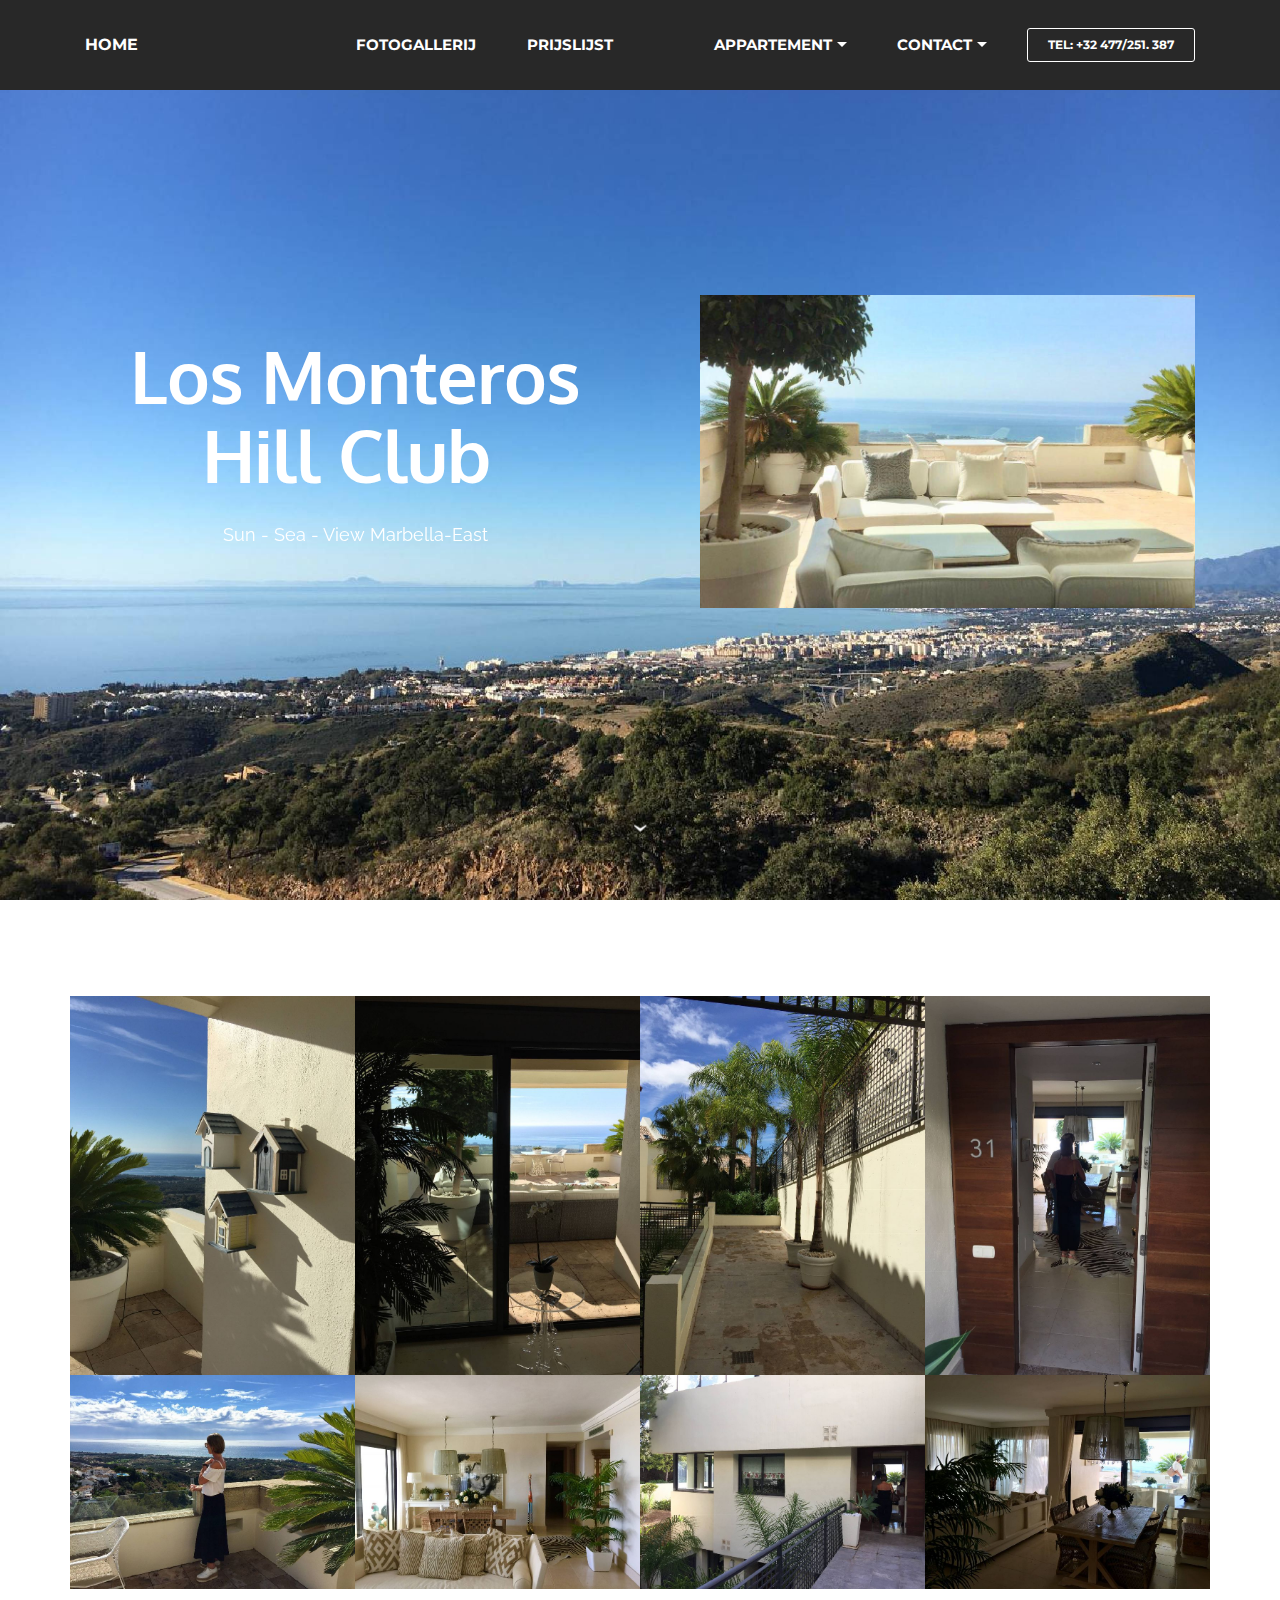
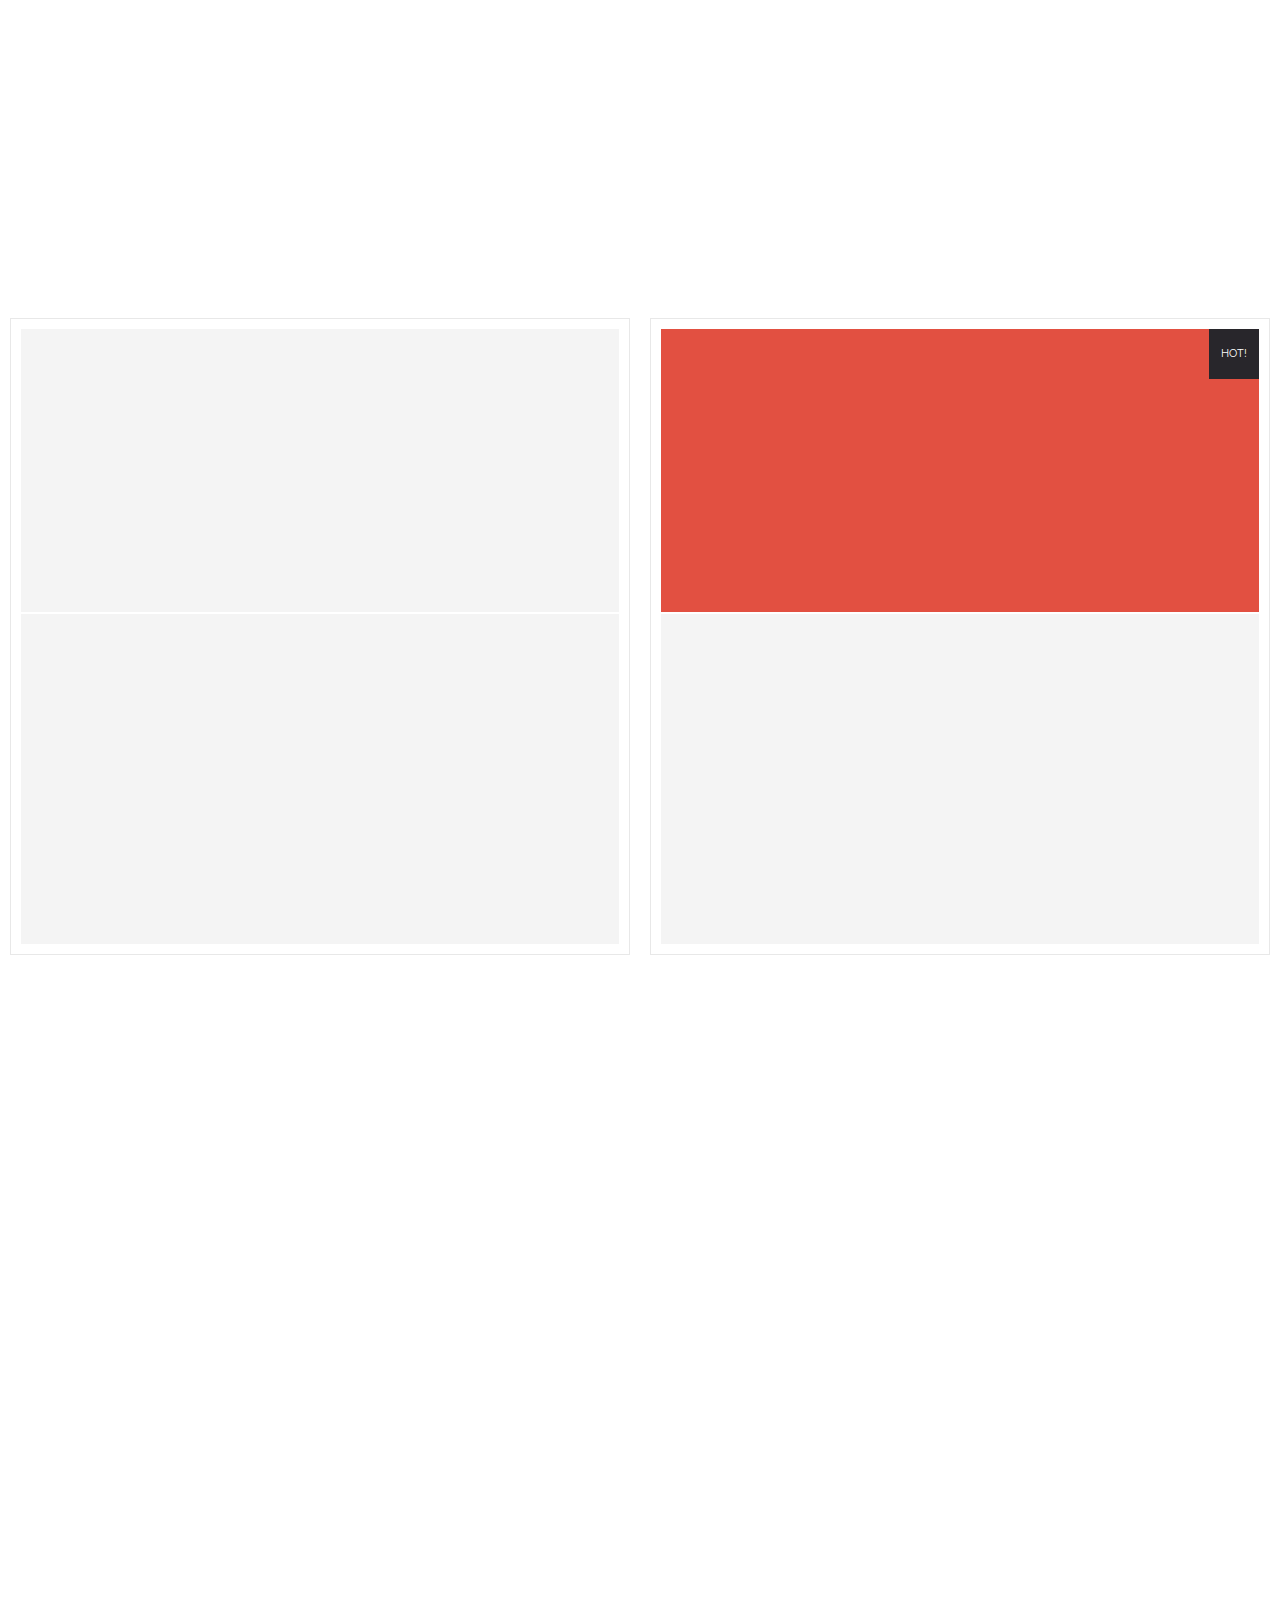
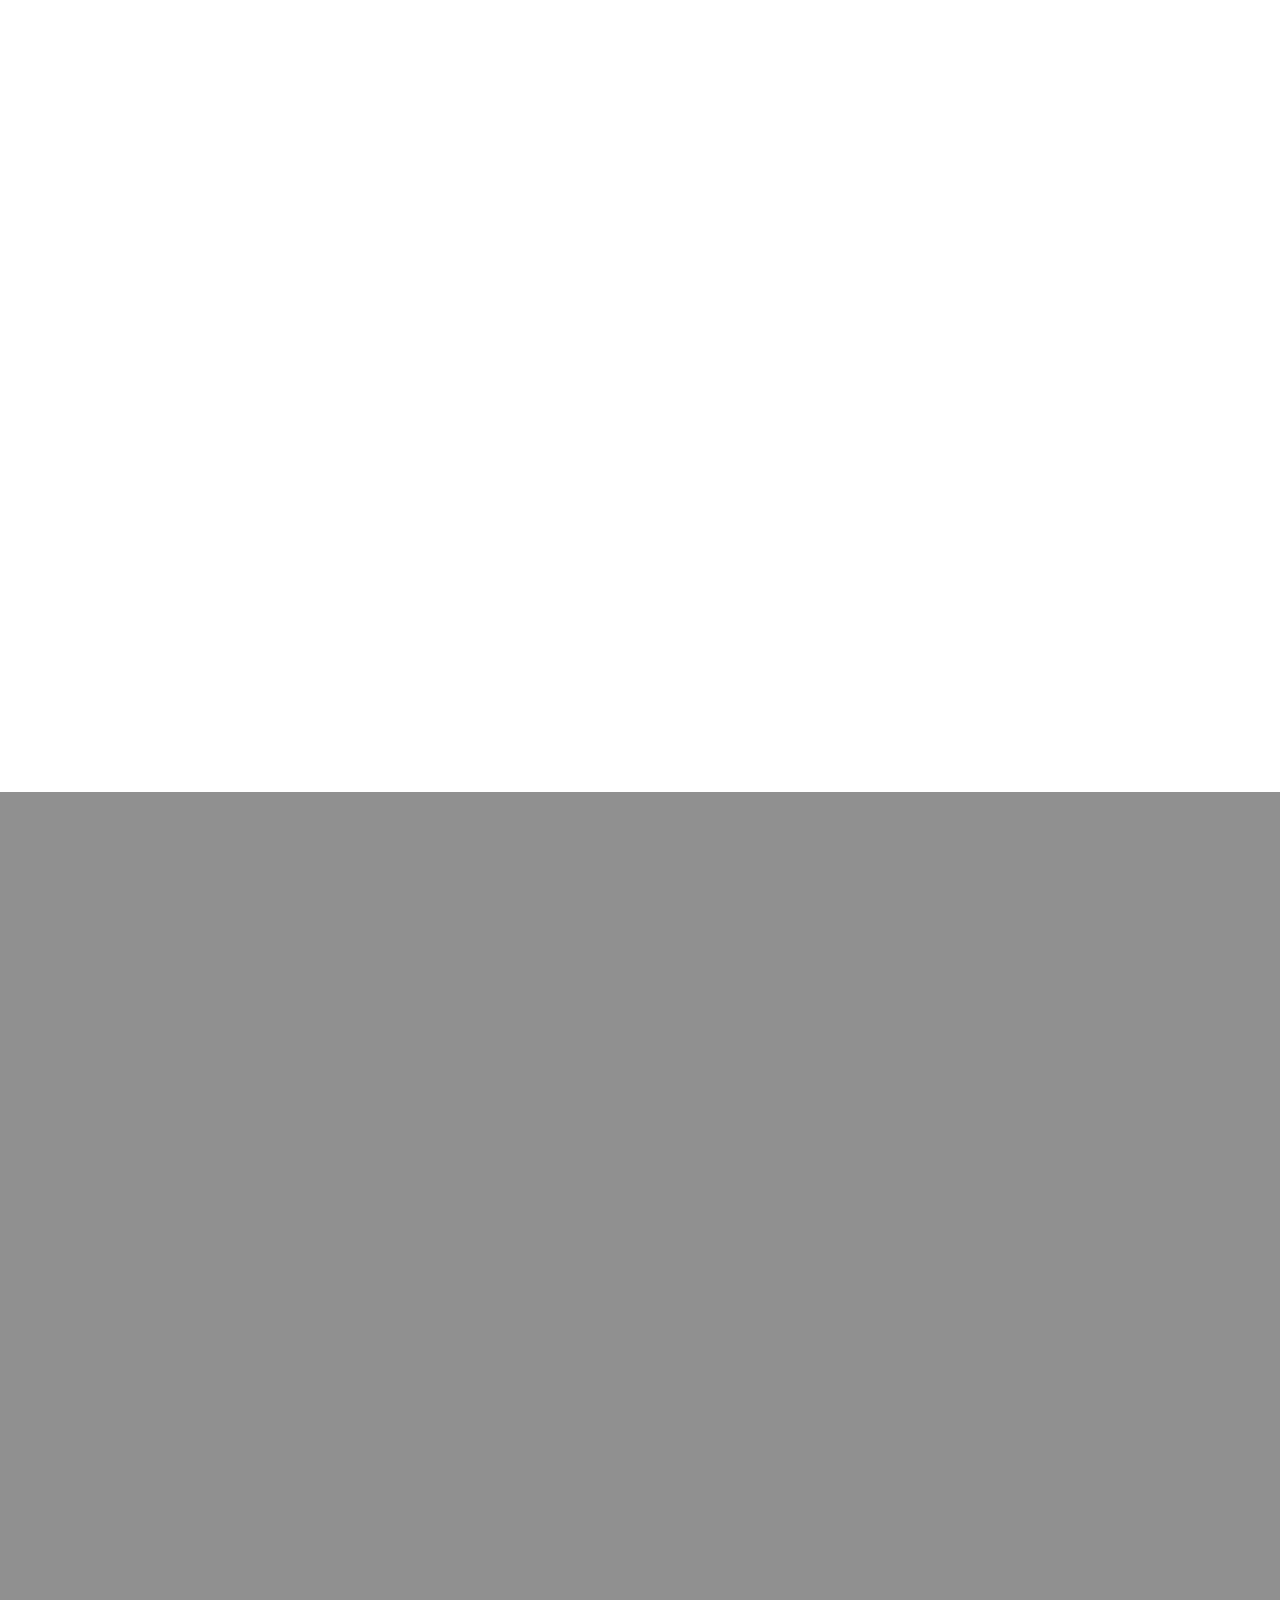
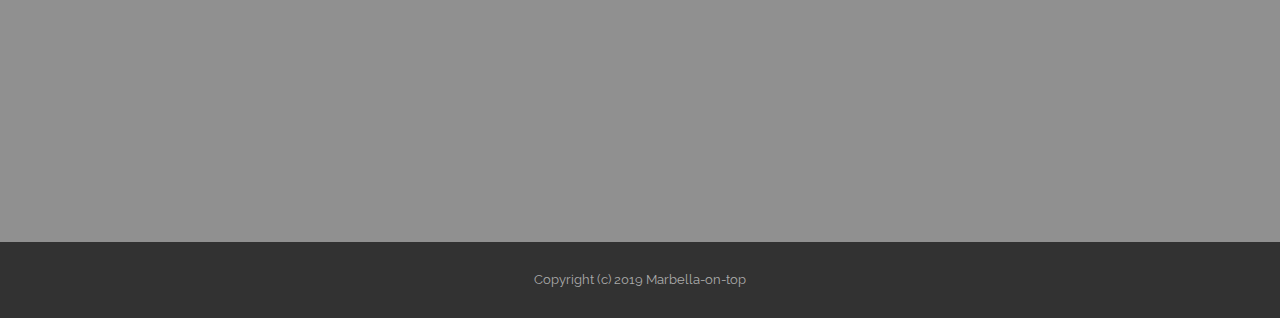
==== commit 96200840: "create github pages" ====
--- a/index.html
+++ b/index.html
@@ -46,7 +46,7 @@
                         <div class="hamburger-icon"></div>
                     </button>
 
-                    <ul class="nav-dropdown collapse pull-xs-right nav navbar-nav navbar-toggleable-sm" id="exCollapsingNavbar"><li class="nav-item"><a class="nav-link link" href="fotogallerij.html">FOTOGALLERIJ</a></li><li class="nav-item"><a class="nav-link link" href="page2.html">PRIJSLIJST</a></li><li class="nav-item"><a class="nav-link link" href="https://mobirise.com/"></a></li><li class="nav-item dropdown"><a class="nav-link link dropdown-toggle" data-toggle="dropdown-submenu" href="https://mobirise.com/" aria-expanded="false">APPARTEMENT</a><div class="dropdown-menu"><a class="dropdown-item" href="Huishoudelijk reglement.html">Huishoudelijk reglement</a><div class="dropdown"><a class="dropdown-item dropdown-toggle" href="assets/files/12%20daguitstapjes%20aan%20de%20Costa%20Del%20Sol.pdf" data-toggle="dropdown-submenu" aria-expanded="false">Daguitstappen in de buurt<br></a><div class="dropdown-menu dropdown-submenu"><a class="dropdown-item" href="assets/files/12%20daguitstapjes%20aan%20de%20Costa%20Del%20Sol.pdf">12 daguitstapjes aan de Costa del Sol</a><a class="dropdown-item" href="assets/files/WAT%20TE%20BELEVEN%20IN%20MARBELLA.pdf">Wat te beleven in Marbella ?</a></div></div><a class="dropdown-item" href="http://events.marbellafamilyfun.com/" target="_blank">Activiteiten-agenda</a><a class="dropdown-item" href="voorzieningen.html" aria-expanded="false">Voorzieningen<br></a></div></li><li class="nav-item dropdown"><a class="nav-link link dropdown-toggle" data-toggle="dropdown-submenu" href="https://mobirise.com/" aria-expanded="false">CONTACT</a><div class="dropdown-menu"><a class="dropdown-item" href="page5.html">Contact us</a></div></li><li class="nav-item nav-btn"><a class="nav-link btn btn-white btn-white-outline" href="Contact us.html">TEL: +32 477/251. 387</a></li></ul>
+                    <ul class="nav-dropdown collapse pull-xs-right nav navbar-nav navbar-toggleable-sm" id="exCollapsingNavbar"><li class="nav-item"><a class="nav-link link" href="fotogallerij.html">FOTOGALLERIJ</a></li><li class="nav-item"><a class="nav-link link" href="page2.html">PRIJSLIJST</a></li><li class="nav-item"><a class="nav-link link" href="https://mobirise.com/"></a></li><li class="nav-item dropdown"><a class="nav-link link dropdown-toggle" data-toggle="dropdown-submenu" href="https://mobirise.com/" aria-expanded="false">APPARTEMENT</a><div class="dropdown-menu"><a class="dropdown-item" href="Huishoudelijk reglement.html">Huishoudelijk reglement</a><div class="dropdown"><a class="dropdown-item dropdown-toggle" href="assets/files/12%20daguitstapjes%20aan%20de%20Costa%20Del%20Sol.pdf" data-toggle="dropdown-submenu" aria-expanded="false">Daguitstappen in de buurt<br></a><div class="dropdown-menu dropdown-submenu"><a class="dropdown-item" href="assets/files/12%20daguitstapjes%20aan%20de%20Costa%20Del%20Sol.pdf">12 daguitstapjes aan de Costa del Sol</a><a class="dropdown-item" href="assets/files/WAT%20TE%20BELEVEN%20IN%20MARBELLA.pdf">Wat te beleven in Marbella ?</a></div></div><a class="dropdown-item" href="https://www.marbellafamilyfun.com/" target="_blank">Activiteiten-agenda</a><a class="dropdown-item" href="voorzieningen.html" aria-expanded="false">Voorzieningen<br></a></div></li><li class="nav-item dropdown"><a class="nav-link link dropdown-toggle" data-toggle="dropdown-submenu" href="https://mobirise.com/" aria-expanded="false">CONTACT</a><div class="dropdown-menu"><a class="dropdown-item" href="page5.html">Contact us</a></div></li><li class="nav-item nav-btn"><a class="nav-link btn btn-white btn-white-outline" href="Contact us.html">TEL: +32 477/251. 387</a></li></ul>
                     <button hidden="" class="navbar-toggler navbar-close" type="button" data-toggle="collapse" data-target="#exCollapsingNavbar">
                         <div class="close-icon"></div>
                     </button>
@@ -59,7 +59,7 @@
 
 </section>
 
-<section class="engine"><a rel="external" href="https://mobirise.com">Website Builder</a></section><section class="mbr-section mbr-section-hero mbr-section-full header2 mbr-parallax-background mbr-after-navbar" id="header2-0" style="background-image: url(assets/images/img-2000x1500.jpg);">
+<section class="engine"><a rel="external" href="https://mobirise.com">Mobirise</a></section><section class="mbr-section mbr-section-hero mbr-section-full header2 mbr-parallax-background mbr-after-navbar" id="header2-0" style="background-image: url(assets/images/img-2000x1500.jpg);">
 
     
 
@@ -269,7 +269,7 @@
                       <div class="card-text">
                           <div class="mbr-price">
                             <span class="mbr-price-value">€</span>
-                            <span class="mbr-price-figure">1500</span><small class="mbr-price-term">/week.</small>
+                            <span class="mbr-price-figure">1300</span><small class="mbr-price-term">/week.</small>
                           </div>
                           <small class="mbr-plan-price-desc">Meer details</small>
                       </div>
@@ -291,7 +291,7 @@
                       <div class="card-text">
                           <div class="mbr-price">
                             <span class="mbr-price-value">€</span>
-                            <span class="mbr-price-figure">2000</span><small class="mbr-price-term">/week.</small>
+                            <span class="mbr-price-figure">1800</span><small class="mbr-price-term">/week.</small>
                           </div>
                           <small class="mbr-plan-price-desc">Meer details</small>
                       </div>
@@ -334,7 +334,7 @@
 
                     <form action="https://mobirise.com/" method="post" data-form-title="CONTACT FORMULIER">
 
-                        <input type="hidden" value="WoFdd6sUv2KNcZNWZvfrkLfmjpEVxVKeMpipxAxIxKN8QhyJB/UExJP9BDMRjxxHVjg9TM3lmFNSBWhQ2SIvO/9RHqNVO4+xNP42BPwE/0wyp7LwObvrASeftMVAXPFM" data-form-email="true">
+                        <input type="hidden" value="j36l96EMWARLeFkbB7fqW3gcN7++QwwHvI+U1ImfcXiXh2SZDAGBL9J5GPYFdy8J6aT7rC4EEZl6gj9mSSnGxswonh3SE441oQx4qXH1ydqtN4YBxTs4vtWPCyi+Mqiy" data-form-email="true">
 
                         <div class="row row-sm-offset">
 
@@ -473,7 +473,7 @@
 <footer class="mbr-small-footer mbr-section mbr-section-nopadding" id="footer1-q" style="background-color: rgb(50, 50, 50); padding-top: 1.75rem; padding-bottom: 1.75rem;">
     
     <div class="container">
-        <p class="text-xs-center">Copyright (c) 2018 Marbella-on-top</p>
+        <p class="text-xs-center">Copyright (c) 2019 Marbella-on-top</p>
     </div>
 </footer>
 
